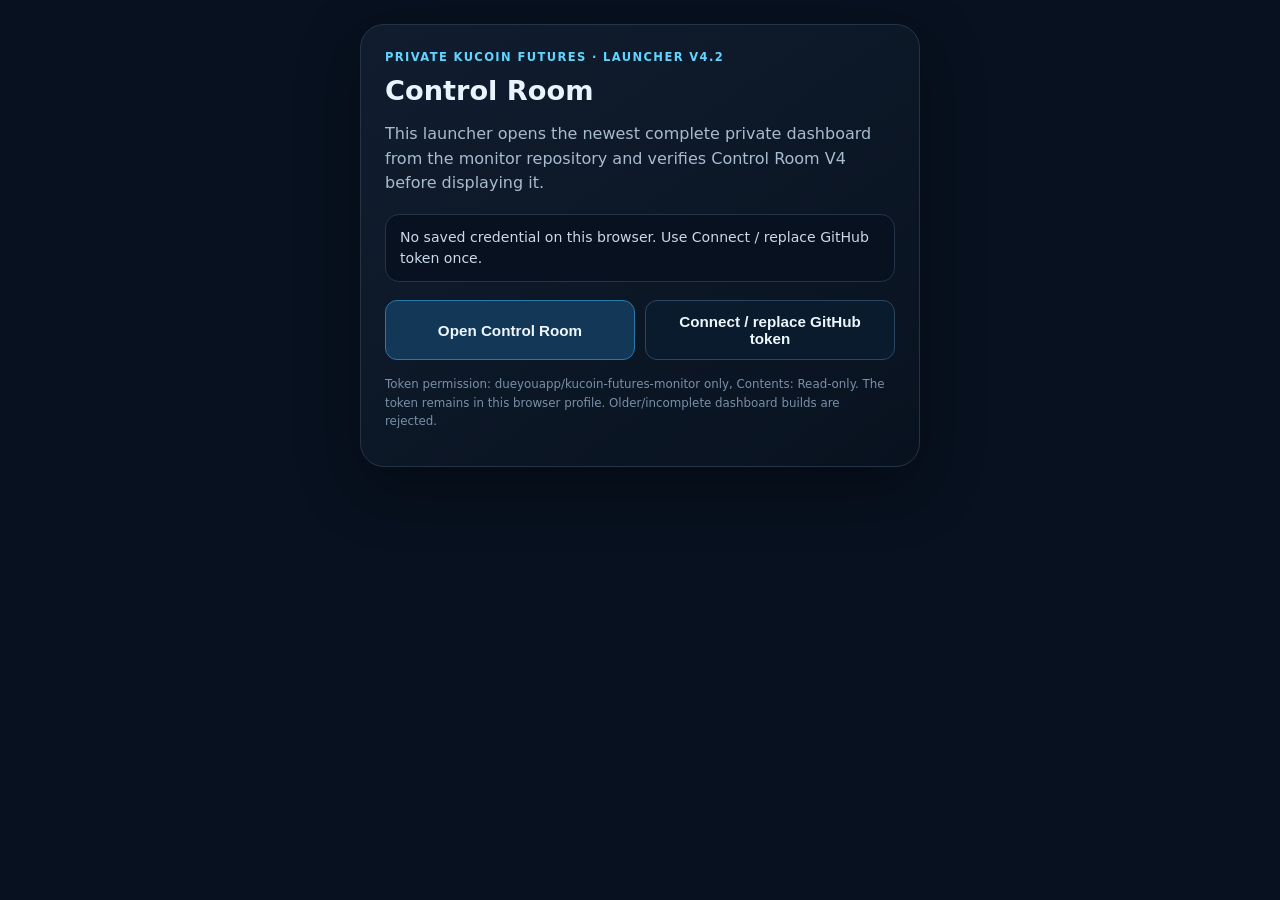
==== kucoin-monitor/index.html @ 1fe4e97b "Fix mobile private dashboard fetch" ====
<!doctype html>
<!-- Permanent launcher: private Control Room access shell · launcher V4.2 -->
<html lang="en">
<head>
<meta charset="utf-8">
<meta name="viewport" content="width=device-width,initial-scale=1,viewport-fit=cover">
<meta name="color-scheme" content="dark">
<meta name="theme-color" content="#07111f">
<title>KuCoin Futures Control Room</title>
<style>
*{box-sizing:border-box}html,body{margin:0;min-height:100%;background:#07111f;color:#eaf4ff;font-family:system-ui,-apple-system,BlinkMacSystemFont,"Segoe UI",sans-serif}body{display:grid;place-items:center;padding:24px}.card{width:min(560px,100%);padding:24px;border:1px solid #243447;border-radius:24px;background:linear-gradient(145deg,#111d2f,#08121f);box-shadow:0 20px 60px rgba(0,0,0,.35)}.eyebrow{margin:0 0 8px;color:#61d5ff;font-weight:800;letter-spacing:.12em;font-size:.72rem}h1{margin:0 0 10px;font-size:1.7rem}p{color:#a9bbcf;line-height:1.55}.status{margin:18px 0;padding:12px 14px;border:1px solid #243447;border-radius:14px;background:#07111f;color:#cbd9e8;font-size:.88rem;line-height:1.5;overflow-wrap:anywhere}.good{border-color:rgba(92,231,177,.45);color:#9ff3cf}.bad{border-color:rgba(255,128,149,.45);color:#ffb0bd}.warn{border-color:rgba(245,196,94,.45);color:#f7d98f}.actions{display:flex;gap:10px;flex-wrap:wrap}button{flex:1;min-width:150px;border:1px solid #2d4660;border-radius:12px;background:#0b1b2e;color:#eef7ff;padding:12px 14px;font-weight:800;font-size:.95rem}.primary{background:#123757;border-color:#2b78a9}.fine{font-size:.74rem;color:#7990a8;margin-top:15px}@media(max-width:520px){body{padding:14px}.card{padding:18px}.actions{display:grid}.actions button{width:100%}}
</style>
</head>
<body>
<main class="card">
<p class="eyebrow">PRIVATE KUCOIN FUTURES · LAUNCHER V4.2</p>
<h1>Control Room</h1>
<p>This launcher opens the newest complete private dashboard from the monitor repository and verifies Control Room V4 before displaying it.</p>
<div id="status" class="status">Checking this browser for your saved read-only GitHub credential…</div>
<div class="actions">
<button id="open" class="primary" type="button">Open Control Room</button>
<button id="connect" type="button">Connect / replace GitHub token</button>
</div>
<p class="fine">Token permission: dueyouapp/kucoin-futures-monitor only, Contents: Read-only. The token remains in this browser profile. Older/incomplete dashboard builds are rejected.</p>
</main>
<script>
(()=>{'use strict';
const REPOSITORY='dueyouapp/kucoin-futures-monitor',BRANCH='main',DASHBOARD_PATH='dashboard/live.html';
const REQUIRED_BUILD='CONTROL ROOM V4';
const REQUIRED_MARKERS=['CONTROL ROOM V4','PROJECTED CANDLES','CHART KEY / ABBREVIATIONS'];
const TOKEN_KEY='kucoin-monitor-github-read-token-v1',VAULT_DB='kucoin-monitor-device-vault-v1',VAULT_STORE='credentials',VAULT_TOKEN_ID='github-read-token';
const status=document.getElementById('status'),openButton=document.getElementById('open'),connect=document.getElementById('connect');let inFlight=false;
const setStatus=(text,kind='')=>{status.textContent=text;status.className='status'+(kind?' '+kind:'')};
const localGet=()=>{try{return localStorage.getItem(TOKEN_KEY)}catch(_){return null}};
const localSet=value=>{try{localStorage.setItem(TOKEN_KEY,value);return true}catch(_){return false}};
const localRemove=()=>{try{localStorage.removeItem(TOKEN_KEY)}catch(_){}};
function openVault(){return new Promise((resolve,reject)=>{if(!('indexedDB'in window))return reject(new Error('IndexedDB unavailable'));const req=indexedDB.open(VAULT_DB,1);req.onupgradeneeded=()=>{const db=req.result;if(!db.objectStoreNames.contains(VAULT_STORE))db.createObjectStore(VAULT_STORE)};req.onsuccess=()=>resolve(req.result);req.onerror=()=>reject(req.error||new Error('Credential vault unavailable'))})}
async function vaultRead(){let db;try{db=await openVault();return await new Promise((resolve,reject)=>{const req=db.transaction(VAULT_STORE,'readonly').objectStore(VAULT_STORE).get(VAULT_TOKEN_ID);req.onsuccess=()=>resolve(typeof req.result==='string'?req.result:null);req.onerror=()=>reject(req.error)})}catch(_){return null}finally{try{db?.close()}catch(_){}}}
async function vaultWrite(token){let db;try{db=await openVault();await new Promise((resolve,reject)=>{const tx=db.transaction(VAULT_STORE,'readwrite');tx.objectStore(VAULT_STORE).put(token,VAULT_TOKEN_ID);tx.oncomplete=resolve;tx.onerror=()=>reject(tx.error)});return true}catch(_){return false}finally{try{db?.close()}catch(_){}}}
async function vaultClear(){let db;try{db=await openVault();await new Promise((resolve,reject)=>{const tx=db.transaction(VAULT_STORE,'readwrite');tx.objectStore(VAULT_STORE).delete(VAULT_TOKEN_ID);tx.oncomplete=resolve;tx.onerror=()=>reject(tx.error)})}catch(_){}finally{try{db?.close()}catch(_){}}}
async function savedToken(){const local=localGet();if(local){void vaultWrite(local);return local}const mirrored=await vaultRead();if(mirrored){localSet(mirrored);return mirrored}return null}
async function saveToken(token){const clean=String(token||'').trim();if(!clean)throw new Error('Token is empty.');const local=localSet(clean),vault=await vaultWrite(clean);if(!local&&!vault)throw new Error('This browser refused to persist the token.');try{await navigator.storage?.persist?.()}catch(_){}return clean}
async function clearToken(){localRemove();await vaultClear()}
function decodeBase64Utf8(value){const binary=atob(String(value||'').replace(/\s+/g,''));const bytes=Uint8Array.from(binary,c=>c.charCodeAt(0));return new TextDecoder('utf-8').decode(bytes)}
function dashboardValidation(html){const text=String(html||''),missing=[];if(!/<!doctype\s+html|<html[\s>]/i.test(text))missing.push('HTML shell');if(!text.includes('window.MONITOR_SNAPSHOT'))missing.push('monitor snapshot');if(!(text.includes('KUCOIN FUTURES · CONTROL ROOM')||text.includes('terminalLiveChart')||text.includes('data-view="trades"')))missing.push('Control Room shell');for(const marker of REQUIRED_MARKERS)if(!text.includes(marker))missing.push(marker);return {ok:missing.length===0,missing}}
function validateOrThrow(html){const validation=dashboardValidation(html);if(!validation.ok)throw new Error(`Refusing stale/incomplete dashboard. Missing: ${validation.missing.join(', ')}.`);return html}
function apiUrl(){return `https://api.github.com/repos/${REPOSITORY}/contents/${DASHBOARD_PATH}?ref=${encodeURIComponent(BRANCH)}&ts=${Date.now()}`}
async function rawFetch(token){const response=await fetch(apiUrl(),{cache:'no-store',credentials:'omit',headers:{Accept:'application/vnd.github.raw+json',Authorization:`Bearer ${token}`}});if(!response.ok){const error=new Error(response.status===401||response.status===403||response.status===404?'Private dashboard access failed. Use Connect / replace GitHub token below.':`GitHub returned HTTP ${response.status}.`);error.authFailure=response.status===401||response.status===403||response.status===404;throw error}return validateOrThrow(await response.text())}
async function jsonFetch(token){const response=await fetch(apiUrl(),{cache:'no-store',credentials:'omit',headers:{Authorization:`Bearer ${token}`}});if(!response.ok){const error=new Error(response.status===401||response.status===403||response.status===404?'Private dashboard access failed. Use Connect / replace GitHub token below.':`GitHub returned HTTP ${response.status}.`);error.authFailure=response.status===401||response.status===403||response.status===404;throw error}const payload=await response.json();if(!payload||typeof payload.content!=='string')throw new Error('GitHub returned an unexpected dashboard payload.');return validateOrThrow(decodeBase64Utf8(payload.content))}
async function fetchDashboard(token){let firstError=null;try{return await rawFetch(token)}catch(error){firstError=error;if(error?.authFailure)throw error}setStatus('Primary GitHub fetch was blocked. Retrying through the standard Contents API…','warn');try{return await jsonFetch(token)}catch(secondError){if(secondError?.authFailure)throw secondError;const online=navigator.onLine===false?' Browser reports offline.':'';throw new Error(`GitHub fetch failed on both retrieval paths.${online} ${secondError?.message||firstError?.message||'Network request failed.'}`.trim())}}
function injectRuntimeHandshake(html){const script=`<script id="controlRoomV4LauncherHandshake">(()=>{'use strict';window.MONITOR_LAUNCHER_BUILD='CONTROL_ROOM_V4_LAUNCH_VERIFIED_20260819_V42';const ensureRoute=()=>{if(location.hash!=='#terminal')history.replaceState(null,'','#terminal')};const badge=(ok,label)=>{let el=document.getElementById('v4RuntimeBadge');if(!el){el=document.createElement('div');el.id='v4RuntimeBadge';el.style.cssText='position:fixed;right:8px;top:8px;z-index:2147483647;padding:5px 8px;border-radius:999px;font:800 10px/1.2 system-ui,sans-serif;letter-spacing:.06em;box-shadow:0 4px 16px rgba(0,0,0,.28);pointer-events:none';document.body.appendChild(el)}el.textContent=label;el.style.color=ok?'#9ff3cf':'#ffb0bd';el.style.background=ok?'rgba(6,35,27,.94)':'rgba(43,10,18,.96)';el.style.border='1px solid '+(ok?'rgba(92,231,177,.5)':'rgba(255,128,149,.55)')};const verify=()=>{ensureRoute();const terminal=document.querySelector('#app .terminal');if(terminal&&!terminal.classList.contains('cr-v4')){try{window.monitorRenderControlRoom?.();window.dispatchEvent(new Event('hashchange'));window.monitorApplyProjectedScenarioCandles?.()}catch(error){console.error('V4 launcher recovery failed',error)}}const live=!!document.querySelector('#app .terminal.cr-v4');badge(live,live?'V4 LIVE':'V4 MODULE ERROR');document.documentElement.dataset.controlRoomV4Runtime=live?'live':'error';return live};ensureRoute();document.addEventListener('DOMContentLoaded',()=>{setTimeout(verify,250);setTimeout(verify,900);setTimeout(verify,2200)},{once:true})})();<\/script>`;return String(html).replace(/<\/body>/i,script+'</body>')}
async function loadDashboard(tokenOverride=null){if(inFlight)return;inFlight=true;openButton.disabled=connect.disabled=true;try{const token=tokenOverride||await savedToken();if(!token){setStatus('No saved credential on this browser. Use Connect / replace GitHub token once.');return}setStatus(`Loading and verifying ${REQUIRED_BUILD} from GitHub…`);const html=await fetchDashboard(token);setStatus(`${REQUIRED_BUILD} verified. Opening…`,'good');history.replaceState(null,'','#terminal');document.open();document.write(injectRuntimeHandshake(html));document.close()}catch(error){if(error?.authFailure)await clearToken();setStatus(error?.message||'Unable to load the private Control Room.','bad')}finally{inFlight=false;openButton.disabled=connect.disabled=false}}
async function connectNow(){const token=prompt('Paste the fine-grained GitHub token for dueyouapp/kucoin-futures-monitor with Contents: Read-only permission. It will replace any saved token in this browser.');if(!token)return;try{setStatus(`Verifying private repository access and ${REQUIRED_BUILD}…`);const clean=token.trim();await fetchDashboard(clean);await saveToken(clean);await loadDashboard(clean)}catch(error){if(error?.authFailure)await clearToken();setStatus(error?.message||'GitHub connection failed.','bad')}}
openButton.addEventListener('click',()=>loadDashboard());connect.addEventListener('click',connectNow);savedToken().then(token=>{if(token)loadDashboard(token);else setStatus('No saved credential on this browser. Use Connect / replace GitHub token once.')});
})();
</script>
</body>
</html>
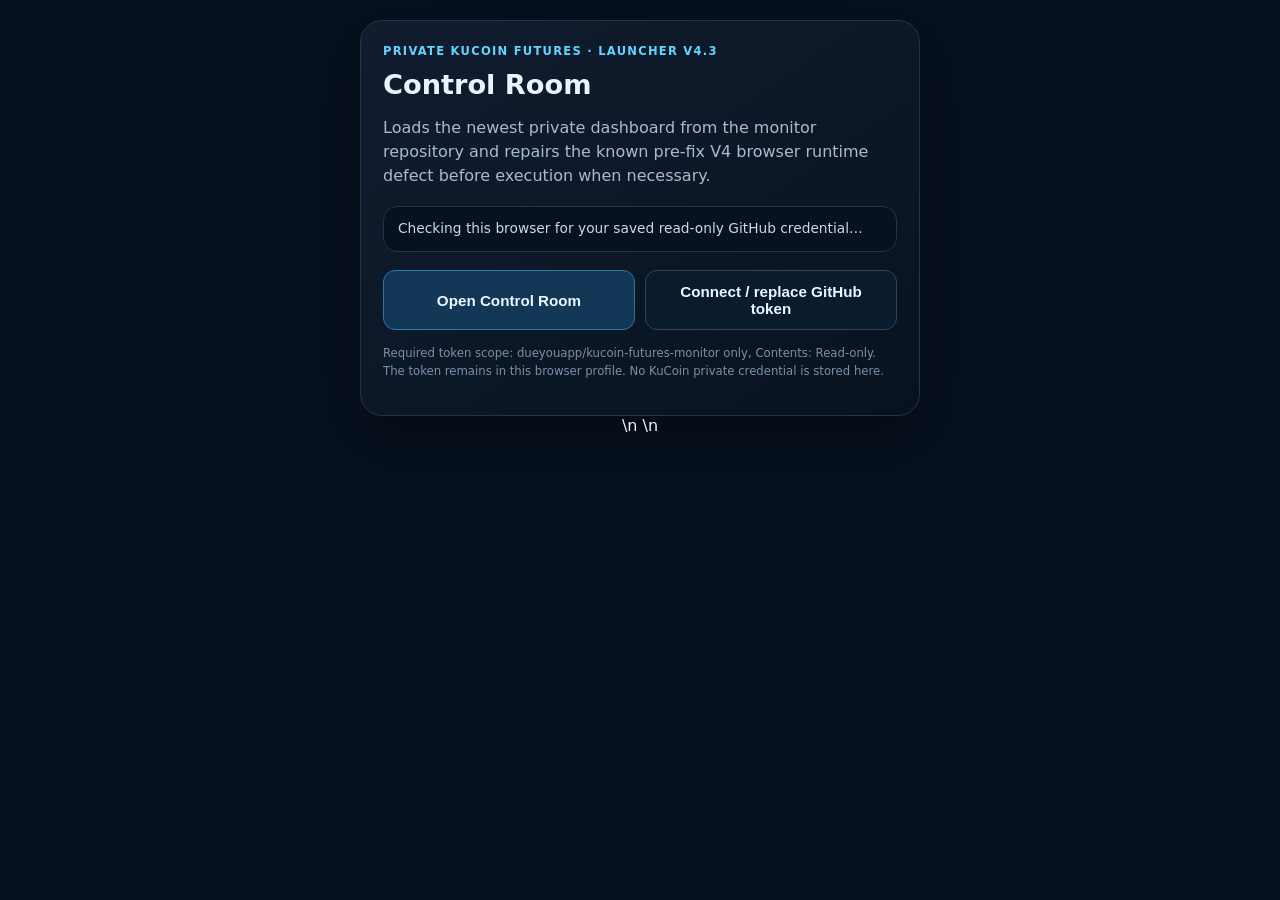
==== commit d57e22ac: "fix: make launcher repair pre-fix V4 runtime safely" ====
--- a/kucoin-monitor/index.html
+++ b/kucoin-monitor/index.html
@@ -1,5 +1,5 @@
 <!doctype html>
-<!-- Permanent launcher: private Control Room access shell · launcher V4.2 -->
+<!-- KuCoin Futures private launcher · V4.3 runtime compatibility bridge -->
 <html lang="en">
 <head>
 <meta charset="utf-8">
@@ -8,50 +8,57 @@
 <meta name="theme-color" content="#07111f">
 <title>KuCoin Futures Control Room</title>
 <style>
-*{box-sizing:border-box}html,body{margin:0;min-height:100%;background:#07111f;color:#eaf4ff;font-family:system-ui,-apple-system,BlinkMacSystemFont,"Segoe UI",sans-serif}body{display:grid;place-items:center;padding:24px}.card{width:min(560px,100%);padding:24px;border:1px solid #243447;border-radius:24px;background:linear-gradient(145deg,#111d2f,#08121f);box-shadow:0 20px 60px rgba(0,0,0,.35)}.eyebrow{margin:0 0 8px;color:#61d5ff;font-weight:800;letter-spacing:.12em;font-size:.72rem}h1{margin:0 0 10px;font-size:1.7rem}p{color:#a9bbcf;line-height:1.55}.status{margin:18px 0;padding:12px 14px;border:1px solid #243447;border-radius:14px;background:#07111f;color:#cbd9e8;font-size:.88rem;line-height:1.5;overflow-wrap:anywhere}.good{border-color:rgba(92,231,177,.45);color:#9ff3cf}.bad{border-color:rgba(255,128,149,.45);color:#ffb0bd}.warn{border-color:rgba(245,196,94,.45);color:#f7d98f}.actions{display:flex;gap:10px;flex-wrap:wrap}button{flex:1;min-width:150px;border:1px solid #2d4660;border-radius:12px;background:#0b1b2e;color:#eef7ff;padding:12px 14px;font-weight:800;font-size:.95rem}.primary{background:#123757;border-color:#2b78a9}.fine{font-size:.74rem;color:#7990a8;margin-top:15px}@media(max-width:520px){body{padding:14px}.card{padding:18px}.actions{display:grid}.actions button{width:100%}}
+*{box-sizing:border-box}html,body{margin:0;min-height:100%;background:#07111f;color:#eaf4ff;font-family:system-ui,-apple-system,BlinkMacSystemFont,"Segoe UI",sans-serif}body{display:grid;place-items:center;padding:20px}.card{width:min(560px,100%);padding:22px;border:1px solid #243447;border-radius:22px;background:linear-gradient(145deg,#111d2f,#08121f);box-shadow:0 20px 60px rgba(0,0,0,.35)}.eyebrow{margin:0 0 8px;color:#61d5ff;font-weight:850;letter-spacing:.11em;font-size:.72rem}h1{margin:0 0 10px;font-size:1.7rem}p{color:#a9bbcf;line-height:1.52}.status{margin:18px 0;padding:12px 14px;border:1px solid #243447;border-radius:14px;background:#07111f;color:#cbd9e8;font-size:.86rem;line-height:1.45;overflow-wrap:anywhere}.good{border-color:rgba(92,231,177,.45);color:#9ff3cf}.bad{border-color:rgba(255,128,149,.45);color:#ffb0bd}.warn{border-color:rgba(245,196,94,.45);color:#f7d98f}.actions{display:flex;gap:10px;flex-wrap:wrap}button{flex:1;min-width:150px;border:1px solid #2d4660;border-radius:12px;background:#0b1b2e;color:#eef7ff;padding:12px 14px;font-weight:800;font-size:.95rem}.primary{background:#123757;border-color:#2b78a9}.fine{font-size:.73rem;color:#7990a8;margin-top:15px}@media(max-width:520px){body{padding:14px}.card{padding:18px}.actions{display:grid}.actions button{width:100%}}
 </style>
 </head>
 <body>
 <main class="card">
-<p class="eyebrow">PRIVATE KUCOIN FUTURES · LAUNCHER V4.2</p>
+<p class="eyebrow">PRIVATE KUCOIN FUTURES · LAUNCHER V4.3</p>
 <h1>Control Room</h1>
-<p>This launcher opens the newest complete private dashboard from the monitor repository and verifies Control Room V4 before displaying it.</p>
+<p>Loads the newest private dashboard from the monitor repository and repairs the known pre-fix V4 browser runtime defect before execution when necessary.</p>
 <div id="status" class="status">Checking this browser for your saved read-only GitHub credential…</div>
 <div class="actions">
 <button id="open" class="primary" type="button">Open Control Room</button>
 <button id="connect" type="button">Connect / replace GitHub token</button>
 </div>
-<p class="fine">Token permission: dueyouapp/kucoin-futures-monitor only, Contents: Read-only. The token remains in this browser profile. Older/incomplete dashboard builds are rejected.</p>
+<p class="fine">Required token scope: dueyouapp/kucoin-futures-monitor only, Contents: Read-only. The token remains in this browser profile. No KuCoin private credential is stored here.</p>
 </main>
 <script>
 (()=>{'use strict';
-const REPOSITORY='dueyouapp/kucoin-futures-monitor',BRANCH='main',DASHBOARD_PATH='dashboard/live.html';
-const REQUIRED_BUILD='CONTROL ROOM V4';
-const REQUIRED_MARKERS=['CONTROL ROOM V4','PROJECTED CANDLES','CHART KEY / ABBREVIATIONS'];
-const TOKEN_KEY='kucoin-monitor-github-read-token-v1',VAULT_DB='kucoin-monitor-device-vault-v1',VAULT_STORE='credentials',VAULT_TOKEN_ID='github-read-token';
-const status=document.getElementById('status'),openButton=document.getElementById('open'),connect=document.getElementById('connect');let inFlight=false;
-const setStatus=(text,kind='')=>{status.textContent=text;status.className='status'+(kind?' '+kind:'')};
-const localGet=()=>{try{return localStorage.getItem(TOKEN_KEY)}catch(_){return null}};
-const localSet=value=>{try{localStorage.setItem(TOKEN_KEY,value);return true}catch(_){return false}};
-const localRemove=()=>{try{localStorage.removeItem(TOKEN_KEY)}catch(_){}};
-function openVault(){return new Promise((resolve,reject)=>{if(!('indexedDB'in window))return reject(new Error('IndexedDB unavailable'));const req=indexedDB.open(VAULT_DB,1);req.onupgradeneeded=()=>{const db=req.result;if(!db.objectStoreNames.contains(VAULT_STORE))db.createObjectStore(VAULT_STORE)};req.onsuccess=()=>resolve(req.result);req.onerror=()=>reject(req.error||new Error('Credential vault unavailable'))})}
-async function vaultRead(){let db;try{db=await openVault();return await new Promise((resolve,reject)=>{const req=db.transaction(VAULT_STORE,'readonly').objectStore(VAULT_STORE).get(VAULT_TOKEN_ID);req.onsuccess=()=>resolve(typeof req.result==='string'?req.result:null);req.onerror=()=>reject(req.error)})}catch(_){return null}finally{try{db?.close()}catch(_){}}}
-async function vaultWrite(token){let db;try{db=await openVault();await new Promise((resolve,reject)=>{const tx=db.transaction(VAULT_STORE,'readwrite');tx.objectStore(VAULT_STORE).put(token,VAULT_TOKEN_ID);tx.oncomplete=resolve;tx.onerror=()=>reject(tx.error)});return true}catch(_){return false}finally{try{db?.close()}catch(_){}}}
-async function vaultClear(){let db;try{db=await openVault();await new Promise((resolve,reject)=>{const tx=db.transaction(VAULT_STORE,'readwrite');tx.objectStore(VAULT_STORE).delete(VAULT_TOKEN_ID);tx.oncomplete=resolve;tx.onerror=()=>reject(tx.error)})}catch(_){}finally{try{db?.close()}catch(_){}}}
-async function savedToken(){const local=localGet();if(local){void vaultWrite(local);return local}const mirrored=await vaultRead();if(mirrored){localSet(mirrored);return mirrored}return null}
-async function saveToken(token){const clean=String(token||'').trim();if(!clean)throw new Error('Token is empty.');const local=localSet(clean),vault=await vaultWrite(clean);if(!local&&!vault)throw new Error('This browser refused to persist the token.');try{await navigator.storage?.persist?.()}catch(_){}return clean}
-async function clearToken(){localRemove();await vaultClear()}
+const REPO='dueyouapp/kucoin-futures-monitor',BRANCH='main',PATH='dashboard/live.html';
+const TOKEN_KEY='kucoin-monitor-github-read-token-v1';
+const REQUIRED=['CONTROL ROOM V4','PROJECTED CANDLES','CHART KEY / ABBREVIATIONS','window.MONITOR_SNAPSHOT'];
+const status=document.getElementById('status'),openButton=document.getElementById('open'),connectButton=document.getElementById('connect');
+let busy=false;
+const setStatus=(message,tone='')=>{status.textContent=message;status.className='status'+(tone?' '+tone:'')};
+const getToken=()=>{try{return localStorage.getItem(TOKEN_KEY)||''}catch(_){return ''}};
+const saveToken=token=>{try{localStorage.setItem(TOKEN_KEY,token);return true}catch(_){return false}};
+const clearToken=()=>{try{localStorage.removeItem(TOKEN_KEY)}catch(_){}};
+const apiUrl=()=>`https://api.github.com/repos/${REPO}/contents/${PATH}?ref=${encodeURIComponent(BRANCH)}&ts=${Date.now()}`;
 function decodeBase64Utf8(value){const binary=atob(String(value||'').replace(/\s+/g,''));const bytes=Uint8Array.from(binary,c=>c.charCodeAt(0));return new TextDecoder('utf-8').decode(bytes)}
-function dashboardValidation(html){const text=String(html||''),missing=[];if(!/<!doctype\s+html|<html[\s>]/i.test(text))missing.push('HTML shell');if(!text.includes('window.MONITOR_SNAPSHOT'))missing.push('monitor snapshot');if(!(text.includes('KUCOIN FUTURES · CONTROL ROOM')||text.includes('terminalLiveChart')||text.includes('data-view="trades"')))missing.push('Control Room shell');for(const marker of REQUIRED_MARKERS)if(!text.includes(marker))missing.push(marker);return {ok:missing.length===0,missing}}
-function validateOrThrow(html){const validation=dashboardValidation(html);if(!validation.ok)throw new Error(`Refusing stale/incomplete dashboard. Missing: ${validation.missing.join(', ')}.`);return html}
-function apiUrl(){return `https://api.github.com/repos/${REPOSITORY}/contents/${DASHBOARD_PATH}?ref=${encodeURIComponent(BRANCH)}&ts=${Date.now()}`}
-async function rawFetch(token){const response=await fetch(apiUrl(),{cache:'no-store',credentials:'omit',headers:{Accept:'application/vnd.github.raw+json',Authorization:`Bearer ${token}`}});if(!response.ok){const error=new Error(response.status===401||response.status===403||response.status===404?'Private dashboard access failed. Use Connect / replace GitHub token below.':`GitHub returned HTTP ${response.status}.`);error.authFailure=response.status===401||response.status===403||response.status===404;throw error}return validateOrThrow(await response.text())}
-async function jsonFetch(token){const response=await fetch(apiUrl(),{cache:'no-store',credentials:'omit',headers:{Authorization:`Bearer ${token}`}});if(!response.ok){const error=new Error(response.status===401||response.status===403||response.status===404?'Private dashboard access failed. Use Connect / replace GitHub token below.':`GitHub returned HTTP ${response.status}.`);error.authFailure=response.status===401||response.status===403||response.status===404;throw error}const payload=await response.json();if(!payload||typeof payload.content!=='string')throw new Error('GitHub returned an unexpected dashboard payload.');return validateOrThrow(decodeBase64Utf8(payload.content))}
-async function fetchDashboard(token){let firstError=null;try{return await rawFetch(token)}catch(error){firstError=error;if(error?.authFailure)throw error}setStatus('Primary GitHub fetch was blocked. Retrying through the standard Contents API…','warn');try{return await jsonFetch(token)}catch(secondError){if(secondError?.authFailure)throw secondError;const online=navigator.onLine===false?' Browser reports offline.':'';throw new Error(`GitHub fetch failed on both retrieval paths.${online} ${secondError?.message||firstError?.message||'Network request failed.'}`.trim())}}
-function injectRuntimeHandshake(html){const script=`<script id="controlRoomV4LauncherHandshake">(()=>{'use strict';window.MONITOR_LAUNCHER_BUILD='CONTROL_ROOM_V4_LAUNCH_VERIFIED_20260819_V42';const ensureRoute=()=>{if(location.hash!=='#terminal')history.replaceState(null,'','#terminal')};const badge=(ok,label)=>{let el=document.getElementById('v4RuntimeBadge');if(!el){el=document.createElement('div');el.id='v4RuntimeBadge';el.style.cssText='position:fixed;right:8px;top:8px;z-index:2147483647;padding:5px 8px;border-radius:999px;font:800 10px/1.2 system-ui,sans-serif;letter-spacing:.06em;box-shadow:0 4px 16px rgba(0,0,0,.28);pointer-events:none';document.body.appendChild(el)}el.textContent=label;el.style.color=ok?'#9ff3cf':'#ffb0bd';el.style.background=ok?'rgba(6,35,27,.94)':'rgba(43,10,18,.96)';el.style.border='1px solid '+(ok?'rgba(92,231,177,.5)':'rgba(255,128,149,.55)')};const verify=()=>{ensureRoute();const terminal=document.querySelector('#app .terminal');if(terminal&&!terminal.classList.contains('cr-v4')){try{window.monitorRenderControlRoom?.();window.dispatchEvent(new Event('hashchange'));window.monitorApplyProjectedScenarioCandles?.()}catch(error){console.error('V4 launcher recovery failed',error)}}const live=!!document.querySelector('#app .terminal.cr-v4');badge(live,live?'V4 LIVE':'V4 MODULE ERROR');document.documentElement.dataset.controlRoomV4Runtime=live?'live':'error';return live};ensureRoute();document.addEventListener('DOMContentLoaded',()=>{setTimeout(verify,250);setTimeout(verify,900);setTimeout(verify,2200)},{once:true})})();<\/script>`;return String(html).replace(/<\/body>/i,script+'</body>')}
-async function loadDashboard(tokenOverride=null){if(inFlight)return;inFlight=true;openButton.disabled=connect.disabled=true;try{const token=tokenOverride||await savedToken();if(!token){setStatus('No saved credential on this browser. Use Connect / replace GitHub token once.');return}setStatus(`Loading and verifying ${REQUIRED_BUILD} from GitHub…`);const html=await fetchDashboard(token);setStatus(`${REQUIRED_BUILD} verified. Opening…`,'good');history.replaceState(null,'','#terminal');document.open();document.write(injectRuntimeHandshake(html));document.close()}catch(error){if(error?.authFailure)await clearToken();setStatus(error?.message||'Unable to load the private Control Room.','bad')}finally{inFlight=false;openButton.disabled=connect.disabled=false}}
-async function connectNow(){const token=prompt('Paste the fine-grained GitHub token for dueyouapp/kucoin-futures-monitor with Contents: Read-only permission. It will replace any saved token in this browser.');if(!token)return;try{setStatus(`Verifying private repository access and ${REQUIRED_BUILD}…`);const clean=token.trim();await fetchDashboard(clean);await saveToken(clean);await loadDashboard(clean)}catch(error){if(error?.authFailure)await clearToken();setStatus(error?.message||'GitHub connection failed.','bad')}}
-openButton.addEventListener('click',()=>loadDashboard());connect.addEventListener('click',connectNow);savedToken().then(token=>{if(token)loadDashboard(token);else setStatus('No saved credential on this browser. Use Connect / replace GitHub token once.')});
+function validate(html){const text=String(html||''),missing=[];if(!/<!doctype\s+html|<html[\s>]/i.test(text))missing.push('HTML shell');for(const marker of REQUIRED)if(!text.includes(marker))missing.push(marker);if(missing.length)throw new Error(`Refusing stale/incomplete dashboard. Missing: ${missing.join(', ')}.`);return text}
+function applyKnownV4Compatibility(html){
+  let text=String(html||''),patches=[];
+  const start=text.indexOf('  function installMarkerAbbreviations(){');
+  const end=start>=0?text.indexOf('\n  function setupTargets(',start):-1;
+  if(start>=0&&end>start){const segment=text.slice(start,end);if(segment.includes('lib.createSeriesMarkers=function')){const safe="  function installMarkerAbbreviations(){\n    // V4.3 compatibility: TradingView standalone exports are frozen.\n    // Marker compaction happens at our marker boundary, never by mutating the vendor API.\n    V4.markerWrapped=true;\n  }\n";text=text.slice(0,start)+safe+text.slice(end);patches.push('frozen-export');}}
+  const oldMarkers="      const all=[...markers,...evidence,...pattern].sort((a,b)=>Number(a.time)-Number(b.time)).slice(-16);\n      if(all.length&&typeof lib.createSeriesMarkers==='function')lib.createSeriesMarkers(candles,all,{autoScale:false});";
+  const compactMarkers="      const all=[...markers,...evidence,...pattern].sort((a,b)=>Number(a.time)-Number(b.time)).slice(-16);\n      const compact=all.map(marker=>{const raw=String(marker.text||'').trim(),u=raw.toUpperCase();let t=raw;if(u.includes('CONFIRMED HIGH'))t='CH';else if(u.includes('CONFIRMED LOW'))t='CL';else if(u==='ZONE'||u.includes('ZONE TOUCH'))t='Z';else if(u.includes('IFVG')&&u.includes('HOLD'))t='IH';else if(u.includes('IFVG'))t='IF';else if(u.startsWith('BOS'))t='BOS';else if(u.startsWith('MSS'))t='MSS';else if(u==='HOLD')t='H';else if(raw.length>6)t=raw.slice(0,6);return {...marker,text:t,size:Math.min(Number(marker.size||.6),.48)};});\n      if(compact.length&&typeof lib.createSeriesMarkers==='function')lib.createSeriesMarkers(candles,compact,{autoScale:false});";
+  if(text.includes(oldMarkers)){text=text.replace(oldMarkers,compactMarkers);patches.push('compact-markers');}
+  const boundary='\n/* CONTROL ROOM V4\n * A full presentation redesign';
+  const separated='</script>\n  <script>\n/* CONTROL ROOM V4\n * A full presentation redesign';
+  if(text.includes(boundary)&&!text.includes(separated)){text=text.replace(boundary,'\n</script>\n  <script>\n/* CONTROL ROOM V4\n * A full presentation redesign',1);patches.push('script-isolation');}
+  window.MONITOR_LAUNCHER_COMPAT_PATCHES=patches;
+  return text;
+}
+function authError(response){const error=new Error('Private dashboard access failed. Use Connect / replace GitHub token below.');error.authFailure=true;return error}
+async function rawFetch(token){const r=await fetch(apiUrl(),{cache:'no-store',credentials:'omit',headers:{Accept:'application/vnd.github.raw+json',Authorization:`Bearer ${token}`}});if(!r.ok){if([401,403,404].includes(r.status))throw authError(r);throw new Error(`GitHub returned HTTP ${r.status}.`)}return validate(await r.text())}
+async function jsonFetch(token){const r=await fetch(apiUrl(),{cache:'no-store',credentials:'omit',headers:{Authorization:`Bearer ${token}`}});if(!r.ok){if([401,403,404].includes(r.status))throw authError(r);throw new Error(`GitHub returned HTTP ${r.status}.`)}const payload=await r.json();if(!payload||typeof payload.content!=='string')throw new Error('GitHub returned an unexpected dashboard payload.');return validate(decodeBase64Utf8(payload.content))}
+async function fetchDashboard(token){let first;try{return await rawFetch(token)}catch(error){first=error;if(error?.authFailure)throw error}setStatus('Primary GitHub fetch blocked. Retrying through Contents API…','warn');try{return await jsonFetch(token)}catch(error){if(error?.authFailure)throw error;throw new Error(`GitHub fetch failed on both paths. ${error?.message||first?.message||'Network failure.'}`)}}
+function injectHandshake(html){const script=`<script id="v4LauncherHandshake">(()=>{'use strict';let lastError='';const remember=e=>{lastError=String(e?.message||e?.reason?.message||e?.reason||'runtime error').slice(0,90)};window.addEventListener('error',remember,true);window.addEventListener('unhandledrejection',remember,true);const route=()=>{if(location.hash!=='#terminal')history.replaceState(null,'','#terminal')};const badge=(ok)=>{let el=document.getElementById('v4RuntimeBadge');if(!el){el=document.createElement('div');el.id='v4RuntimeBadge';el.style.cssText='position:fixed;right:8px;top:8px;z-index:2147483647;padding:5px 8px;border-radius:999px;font:800 10px/1.2 system-ui,sans-serif;letter-spacing:.04em;max-width:70vw;overflow:hidden;text-overflow:ellipsis;white-space:nowrap;box-shadow:0 4px 16px rgba(0,0,0,.28);pointer-events:none';document.body.appendChild(el)}el.textContent=ok?'V4 LIVE':('V4 ERROR'+(lastError?': '+lastError:''));el.style.color=ok?'#9ff3cf':'#ffb0bd';el.style.background=ok?'rgba(6,35,27,.94)':'rgba(43,10,18,.96)';el.style.border='1px solid '+(ok?'rgba(92,231,177,.5)':'rgba(255,128,149,.55)')};const verify=()=>{route();const terminal=document.querySelector('#app .terminal');if(terminal&&!terminal.classList.contains('cr-v4')){try{window.monitorRenderControlRoom?.();window.dispatchEvent(new Event('hashchange'));window.monitorApplyProjectedScenarioCandles?.()}catch(error){remember(error)}}const live=!!document.querySelector('#app .terminal.cr-v4');badge(live);document.documentElement.dataset.controlRoomV4Runtime=live?'live':'error';return live};route();document.addEventListener('DOMContentLoaded',()=>{setTimeout(verify,200);setTimeout(verify,800);setTimeout(verify,1800)},{once:true})})();<\/script>`;return String(html).replace(/<\/body>/i,script+'</body>')}
+async function load(tokenOverride=''){if(busy)return;busy=true;openButton.disabled=connectButton.disabled=true;try{const token=String(tokenOverride||getToken()).trim();if(!token){setStatus('No saved credential on this browser. Use Connect / replace GitHub token once.');return}setStatus('Loading and validating Control Room V4…');let html=await fetchDashboard(token);html=applyKnownV4Compatibility(html);setStatus(window.MONITOR_LAUNCHER_COMPAT_PATCHES?.length?`V4 compatibility applied: ${window.MONITOR_LAUNCHER_COMPAT_PATCHES.join(', ')}. Opening…`:'Current V4 build verified. Opening…','good');history.replaceState(null,'','#terminal');document.open();document.write(injectHandshake(html));document.close()}catch(error){if(error?.authFailure)clearToken();setStatus(error?.message||'Unable to load the private Control Room.','bad')}finally{busy=false;openButton.disabled=connectButton.disabled=false}}
+async function connect(){const token=prompt('Paste the fine-grained GitHub token for dueyouapp/kucoin-futures-monitor with Contents: Read-only permission.');if(!token)return;const clean=token.trim();try{setStatus('Verifying private repository access…');await fetchDashboard(clean);if(!saveToken(clean))throw new Error('This browser refused to save the token.');await load(clean)}catch(error){if(error?.authFailure)clearToken();setStatus(error?.message||'GitHub connection failed.','bad')}}
+openButton.addEventListener('click',()=>load());connectButton.addEventListener('click',connect);if(getToken())load();else setStatus('No saved credential on this browser. Use Connect / replace GitHub token once.');
 })();
 </script>
 </body>
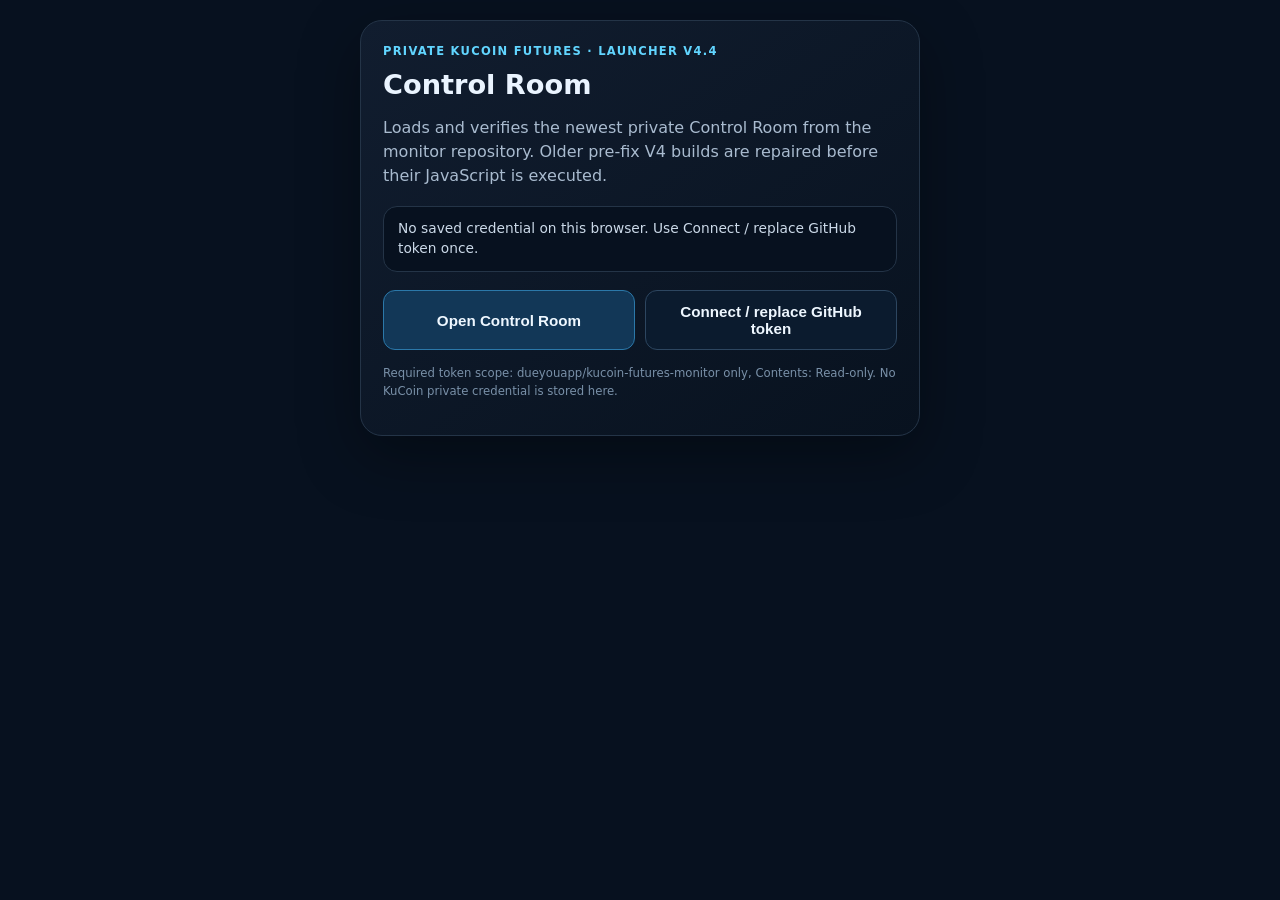
==== commit dee233d8: "fix: make KuCoin launcher HTML-parser safe" ====
--- a/kucoin-monitor/index.html
+++ b/kucoin-monitor/index.html
@@ -1,5 +1,5 @@
 <!doctype html>
-<!-- KuCoin Futures private launcher · V4.3 runtime compatibility bridge -->
+<!-- KuCoin Futures private launcher · V4.4 parser-safe compatibility bridge -->
 <html lang="en">
 <head>
 <meta charset="utf-8">
@@ -13,52 +13,228 @@
 </head>
 <body>
 <main class="card">
-<p class="eyebrow">PRIVATE KUCOIN FUTURES · LAUNCHER V4.3</p>
+<p class="eyebrow">PRIVATE KUCOIN FUTURES · LAUNCHER V4.4</p>
 <h1>Control Room</h1>
-<p>Loads the newest private dashboard from the monitor repository and repairs the known pre-fix V4 browser runtime defect before execution when necessary.</p>
-<div id="status" class="status">Checking this browser for your saved read-only GitHub credential…</div>
+<p>Loads and verifies the newest private Control Room from the monitor repository. Older pre-fix V4 builds are repaired before their JavaScript is executed.</p>
+<div id="status" class="status">Starting launcher…</div>
 <div class="actions">
 <button id="open" class="primary" type="button">Open Control Room</button>
 <button id="connect" type="button">Connect / replace GitHub token</button>
 </div>
-<p class="fine">Required token scope: dueyouapp/kucoin-futures-monitor only, Contents: Read-only. The token remains in this browser profile. No KuCoin private credential is stored here.</p>
+<p class="fine">Required token scope: dueyouapp/kucoin-futures-monitor only, Contents: Read-only. No KuCoin private credential is stored here.</p>
 </main>
 <script>
 (()=>{'use strict';
-const REPO='dueyouapp/kucoin-futures-monitor',BRANCH='main',PATH='dashboard/live.html';
+const REPO='dueyouapp/kucoin-futures-monitor';
+const BRANCH='main';
+const DASHBOARD_PATH='dashboard/live.html';
 const TOKEN_KEY='kucoin-monitor-github-read-token-v1';
 const REQUIRED=['CONTROL ROOM V4','PROJECTED CANDLES','CHART KEY / ABBREVIATIONS','window.MONITOR_SNAPSHOT'];
-const status=document.getElementById('status'),openButton=document.getElementById('open'),connectButton=document.getElementById('connect');
+const status=document.getElementById('status');
+const openButton=document.getElementById('open');
+const connectButton=document.getElementById('connect');
 let busy=false;
-const setStatus=(message,tone='')=>{status.textContent=message;status.className='status'+(tone?' '+tone:'')};
+
+const setStatus=(message,tone='')=>{
+  status.textContent=message;
+  status.className='status'+(tone?' '+tone:'');
+};
 const getToken=()=>{try{return localStorage.getItem(TOKEN_KEY)||''}catch(_){return ''}};
 const saveToken=token=>{try{localStorage.setItem(TOKEN_KEY,token);return true}catch(_){return false}};
 const clearToken=()=>{try{localStorage.removeItem(TOKEN_KEY)}catch(_){}};
-const apiUrl=()=>`https://api.github.com/repos/${REPO}/contents/${PATH}?ref=${encodeURIComponent(BRANCH)}&ts=${Date.now()}`;
-function decodeBase64Utf8(value){const binary=atob(String(value||'').replace(/\s+/g,''));const bytes=Uint8Array.from(binary,c=>c.charCodeAt(0));return new TextDecoder('utf-8').decode(bytes)}
-function validate(html){const text=String(html||''),missing=[];if(!/<!doctype\s+html|<html[\s>]/i.test(text))missing.push('HTML shell');for(const marker of REQUIRED)if(!text.includes(marker))missing.push(marker);if(missing.length)throw new Error(`Refusing stale/incomplete dashboard. Missing: ${missing.join(', ')}.`);return text}
+const apiUrl=()=>`https://api.github.com/repos/${REPO}/contents/${DASHBOARD_PATH}?ref=${encodeURIComponent(BRANCH)}&ts=${Date.now()}`;
+
+function decodeBase64Utf8(value){
+  const binary=atob(String(value||'').replace(/\s+/g,''));
+  const bytes=Uint8Array.from(binary,c=>c.charCodeAt(0));
+  return new TextDecoder('utf-8').decode(bytes);
+}
+
+function validateDashboard(html){
+  const text=String(html||'');
+  const missing=[];
+  if(!/<!doctype\s+html|<html[\s>]/i.test(text))missing.push('HTML shell');
+  for(const marker of REQUIRED)if(!text.includes(marker))missing.push(marker);
+  if(missing.length)throw new Error(`Refusing stale/incomplete dashboard. Missing: ${missing.join(', ')}.`);
+  return text;
+}
+
 function applyKnownV4Compatibility(html){
-  let text=String(html||''),patches=[];
-  const start=text.indexOf('  function installMarkerAbbreviations(){');
-  const end=start>=0?text.indexOf('\n  function setupTargets(',start):-1;
-  if(start>=0&&end>start){const segment=text.slice(start,end);if(segment.includes('lib.createSeriesMarkers=function')){const safe="  function installMarkerAbbreviations(){\n    // V4.3 compatibility: TradingView standalone exports are frozen.\n    // Marker compaction happens at our marker boundary, never by mutating the vendor API.\n    V4.markerWrapped=true;\n  }\n";text=text.slice(0,start)+safe+text.slice(end);patches.push('frozen-export');}}
-  const oldMarkers="      const all=[...markers,...evidence,...pattern].sort((a,b)=>Number(a.time)-Number(b.time)).slice(-16);\n      if(all.length&&typeof lib.createSeriesMarkers==='function')lib.createSeriesMarkers(candles,all,{autoScale:false});";
-  const compactMarkers="      const all=[...markers,...evidence,...pattern].sort((a,b)=>Number(a.time)-Number(b.time)).slice(-16);\n      const compact=all.map(marker=>{const raw=String(marker.text||'').trim(),u=raw.toUpperCase();let t=raw;if(u.includes('CONFIRMED HIGH'))t='CH';else if(u.includes('CONFIRMED LOW'))t='CL';else if(u==='ZONE'||u.includes('ZONE TOUCH'))t='Z';else if(u.includes('IFVG')&&u.includes('HOLD'))t='IH';else if(u.includes('IFVG'))t='IF';else if(u.startsWith('BOS'))t='BOS';else if(u.startsWith('MSS'))t='MSS';else if(u==='HOLD')t='H';else if(raw.length>6)t=raw.slice(0,6);return {...marker,text:t,size:Math.min(Number(marker.size||.6),.48)};});\n      if(compact.length&&typeof lib.createSeriesMarkers==='function')lib.createSeriesMarkers(candles,compact,{autoScale:false});";
-  if(text.includes(oldMarkers)){text=text.replace(oldMarkers,compactMarkers);patches.push('compact-markers');}
+  let text=String(html||'');
+  const patches=[];
+
+  const installStart=text.indexOf('  function installMarkerAbbreviations(){');
+  const installEnd=installStart>=0?text.indexOf('\n  function setupTargets(',installStart):-1;
+  if(installStart>=0&&installEnd>installStart){
+    const segment=text.slice(installStart,installEnd);
+    if(segment.includes('lib.createSeriesMarkers=function')){
+      const safe=[
+        '  function installMarkerAbbreviations(){',
+        '    // Launcher compatibility for pre-fix V4 only.',
+        '    // TradingView standalone exports are frozen, so never monkey-patch them.',
+        '    V4.markerWrapped=true;',
+        '  }',
+        ''
+      ].join('\n');
+      text=text.slice(0,installStart)+safe+text.slice(installEnd);
+      patches.push('frozen-export');
+    }
+  }
+
+  const oldMarkers=[
+    '      const all=[...markers,...evidence,...pattern].sort((a,b)=>Number(a.time)-Number(b.time)).slice(-16);',
+    "      if(all.length&&typeof lib.createSeriesMarkers==='function')lib.createSeriesMarkers(candles,all,{autoScale:false});"
+  ].join('\n');
+  const compactMarkers=[
+    '      const all=[...markers,...evidence,...pattern].sort((a,b)=>Number(a.time)-Number(b.time)).slice(-16);',
+    "      const compact=all.map(marker=>{const raw=String(marker.text||'').trim(),u=raw.toUpperCase();let t=raw;if(u.includes('CONFIRMED HIGH'))t='CH';else if(u.includes('CONFIRMED LOW'))t='CL';else if(u==='ZONE'||u.includes('ZONE TOUCH'))t='Z';else if(u.includes('IFVG')&&u.includes('HOLD'))t='IH';else if(u.includes('IFVG'))t='IF';else if(u.startsWith('BOS'))t='BOS';else if(u.startsWith('MSS'))t='MSS';else if(u==='HOLD')t='H';else if(raw.length>6)t=raw.slice(0,6);return {...marker,text:t,size:Math.min(Number(marker.size||.6),.48)};});",
+    "      if(compact.length&&typeof lib.createSeriesMarkers==='function')lib.createSeriesMarkers(candles,compact,{autoScale:false});"
+  ].join('\n');
+  if(text.includes(oldMarkers)){
+    text=text.replace(oldMarkers,compactMarkers);
+    patches.push('compact-markers');
+  }
+
   const boundary='\n/* CONTROL ROOM V4\n * A full presentation redesign';
-  const separated='</script>\n  <script>\n/* CONTROL ROOM V4\n * A full presentation redesign';
-  if(text.includes(boundary)&&!text.includes(separated)){text=text.replace(boundary,'\n</script>\n  <script>\n/* CONTROL ROOM V4\n * A full presentation redesign',1);patches.push('script-isolation');}
+  const closeScript='<'+'/script>';
+  const openScript='<script>';
+  const separated=closeScript+'\n  '+openScript+'\n/* CONTROL ROOM V4\n * A full presentation redesign';
+  if(text.includes(boundary)&&!text.includes(separated)){
+    text=text.replace(boundary,'\n'+separated,1);
+    patches.push('script-isolation');
+  }
+
   window.MONITOR_LAUNCHER_COMPAT_PATCHES=patches;
   return text;
 }
-function authError(response){const error=new Error('Private dashboard access failed. Use Connect / replace GitHub token below.');error.authFailure=true;return error}
-async function rawFetch(token){const r=await fetch(apiUrl(),{cache:'no-store',credentials:'omit',headers:{Accept:'application/vnd.github.raw+json',Authorization:`Bearer ${token}`}});if(!r.ok){if([401,403,404].includes(r.status))throw authError(r);throw new Error(`GitHub returned HTTP ${r.status}.`)}return validate(await r.text())}
-async function jsonFetch(token){const r=await fetch(apiUrl(),{cache:'no-store',credentials:'omit',headers:{Authorization:`Bearer ${token}`}});if(!r.ok){if([401,403,404].includes(r.status))throw authError(r);throw new Error(`GitHub returned HTTP ${r.status}.`)}const payload=await r.json();if(!payload||typeof payload.content!=='string')throw new Error('GitHub returned an unexpected dashboard payload.');return validate(decodeBase64Utf8(payload.content))}
-async function fetchDashboard(token){let first;try{return await rawFetch(token)}catch(error){first=error;if(error?.authFailure)throw error}setStatus('Primary GitHub fetch blocked. Retrying through Contents API…','warn');try{return await jsonFetch(token)}catch(error){if(error?.authFailure)throw error;throw new Error(`GitHub fetch failed on both paths. ${error?.message||first?.message||'Network failure.'}`)}}
-function injectHandshake(html){const script=`<script id="v4LauncherHandshake">(()=>{'use strict';let lastError='';const remember=e=>{lastError=String(e?.message||e?.reason?.message||e?.reason||'runtime error').slice(0,90)};window.addEventListener('error',remember,true);window.addEventListener('unhandledrejection',remember,true);const route=()=>{if(location.hash!=='#terminal')history.replaceState(null,'','#terminal')};const badge=(ok)=>{let el=document.getElementById('v4RuntimeBadge');if(!el){el=document.createElement('div');el.id='v4RuntimeBadge';el.style.cssText='position:fixed;right:8px;top:8px;z-index:2147483647;padding:5px 8px;border-radius:999px;font:800 10px/1.2 system-ui,sans-serif;letter-spacing:.04em;max-width:70vw;overflow:hidden;text-overflow:ellipsis;white-space:nowrap;box-shadow:0 4px 16px rgba(0,0,0,.28);pointer-events:none';document.body.appendChild(el)}el.textContent=ok?'V4 LIVE':('V4 ERROR'+(lastError?': '+lastError:''));el.style.color=ok?'#9ff3cf':'#ffb0bd';el.style.background=ok?'rgba(6,35,27,.94)':'rgba(43,10,18,.96)';el.style.border='1px solid '+(ok?'rgba(92,231,177,.5)':'rgba(255,128,149,.55)')};const verify=()=>{route();const terminal=document.querySelector('#app .terminal');if(terminal&&!terminal.classList.contains('cr-v4')){try{window.monitorRenderControlRoom?.();window.dispatchEvent(new Event('hashchange'));window.monitorApplyProjectedScenarioCandles?.()}catch(error){remember(error)}}const live=!!document.querySelector('#app .terminal.cr-v4');badge(live);document.documentElement.dataset.controlRoomV4Runtime=live?'live':'error';return live};route();document.addEventListener('DOMContentLoaded',()=>{setTimeout(verify,200);setTimeout(verify,800);setTimeout(verify,1800)},{once:true})})();<\/script>`;return String(html).replace(/<\/body>/i,script+'</body>')}
-async function load(tokenOverride=''){if(busy)return;busy=true;openButton.disabled=connectButton.disabled=true;try{const token=String(tokenOverride||getToken()).trim();if(!token){setStatus('No saved credential on this browser. Use Connect / replace GitHub token once.');return}setStatus('Loading and validating Control Room V4…');let html=await fetchDashboard(token);html=applyKnownV4Compatibility(html);setStatus(window.MONITOR_LAUNCHER_COMPAT_PATCHES?.length?`V4 compatibility applied: ${window.MONITOR_LAUNCHER_COMPAT_PATCHES.join(', ')}. Opening…`:'Current V4 build verified. Opening…','good');history.replaceState(null,'','#terminal');document.open();document.write(injectHandshake(html));document.close()}catch(error){if(error?.authFailure)clearToken();setStatus(error?.message||'Unable to load the private Control Room.','bad')}finally{busy=false;openButton.disabled=connectButton.disabled=false}}
-async function connect(){const token=prompt('Paste the fine-grained GitHub token for dueyouapp/kucoin-futures-monitor with Contents: Read-only permission.');if(!token)return;const clean=token.trim();try{setStatus('Verifying private repository access…');await fetchDashboard(clean);if(!saveToken(clean))throw new Error('This browser refused to save the token.');await load(clean)}catch(error){if(error?.authFailure)clearToken();setStatus(error?.message||'GitHub connection failed.','bad')}}
-openButton.addEventListener('click',()=>load());connectButton.addEventListener('click',connect);if(getToken())load();else setStatus('No saved credential on this browser. Use Connect / replace GitHub token once.');
+
+function authError(){
+  const error=new Error('Private dashboard access failed. Use Connect / replace GitHub token below.');
+  error.authFailure=true;
+  return error;
+}
+
+async function rawFetch(token){
+  const response=await fetch(apiUrl(),{
+    cache:'no-store',
+    credentials:'omit',
+    headers:{
+      Accept:'application/vnd.github.raw',
+      Authorization:`Bearer ${token}`,
+      'X-GitHub-Api-Version':'2022-11-28'
+    }
+  });
+  if(!response.ok){
+    if([401,403,404].includes(response.status))throw authError();
+    throw new Error(`GitHub returned HTTP ${response.status}.`);
+  }
+  return validateDashboard(await response.text());
+}
+
+async function jsonFetch(token){
+  const response=await fetch(apiUrl(),{
+    cache:'no-store',
+    credentials:'omit',
+    headers:{
+      Accept:'application/vnd.github+json',
+      Authorization:`Bearer ${token}`,
+      'X-GitHub-Api-Version':'2022-11-28'
+    }
+  });
+  if(!response.ok){
+    if([401,403,404].includes(response.status))throw authError();
+    throw new Error(`GitHub returned HTTP ${response.status}.`);
+  }
+  const payload=await response.json();
+  if(!payload||typeof payload.content!=='string')throw new Error('GitHub returned an unexpected dashboard payload.');
+  return validateDashboard(decodeBase64Utf8(payload.content));
+}
+
+async function fetchDashboard(token){
+  let firstError;
+  try{
+    return await rawFetch(token);
+  }catch(error){
+    firstError=error;
+    if(error?.authFailure)throw error;
+  }
+  setStatus('Primary GitHub fetch blocked. Retrying through Contents API…','warn');
+  try{
+    return await jsonFetch(token);
+  }catch(error){
+    if(error?.authFailure)throw error;
+    throw new Error(`GitHub fetch failed on both paths. ${error?.message||firstError?.message||'Network failure.'}`);
+  }
+}
+
+function injectHandshake(html){
+  const closeScript='<'+'/script>';
+  const body=[
+    "(()=>{'use strict';",
+    "let lastError='';",
+    "const remember=e=>{lastError=String(e?.message||e?.reason?.message||e?.reason||'runtime error').slice(0,110)};",
+    "window.addEventListener('error',remember,true);",
+    "window.addEventListener('unhandledrejection',remember,true);",
+    "const route=()=>{if(location.hash!=='#terminal')history.replaceState(null,'','#terminal')};",
+    "const badge=ok=>{let el=document.getElementById('v4RuntimeBadge');if(!el){el=document.createElement('div');el.id='v4RuntimeBadge';el.style.cssText='position:fixed;right:8px;top:8px;z-index:2147483647;padding:5px 8px;border-radius:999px;font:800 10px/1.2 system-ui,sans-serif;letter-spacing:.04em;max-width:72vw;overflow:hidden;text-overflow:ellipsis;white-space:nowrap;box-shadow:0 4px 16px rgba(0,0,0,.28);pointer-events:none';document.body.appendChild(el)}el.textContent=ok?'V4 LIVE':('V4 ERROR'+(lastError?': '+lastError:''));el.style.color=ok?'#9ff3cf':'#ffb0bd';el.style.background=ok?'rgba(6,35,27,.94)':'rgba(43,10,18,.96)';el.style.border='1px solid '+(ok?'rgba(92,231,177,.5)':'rgba(255,128,149,.55)')};",
+    "const verify=()=>{route();const terminal=document.querySelector('#app .terminal');if(terminal&&!terminal.classList.contains('cr-v4')){try{window.monitorRenderControlRoom?.();window.dispatchEvent(new Event('hashchange'));window.monitorApplyProjectedScenarioCandles?.()}catch(error){remember(error)}}const live=!!document.querySelector('#app .terminal.cr-v4');badge(live);document.documentElement.dataset.controlRoomV4Runtime=live?'live':'error';return live};",
+    "route();",
+    "document.addEventListener('DOMContentLoaded',()=>{setTimeout(verify,200);setTimeout(verify,800);setTimeout(verify,1800)},{once:true});",
+    "})();"
+  ].join('');
+  const script='<script id="v4LauncherHandshake">'+body+closeScript;
+  return String(html).replace(/<\/body>/i,script+'</body>');
+}
+
+async function loadDashboard(tokenOverride=''){
+  if(busy)return;
+  busy=true;
+  openButton.disabled=true;
+  connectButton.disabled=true;
+  try{
+    const token=String(tokenOverride||getToken()).trim();
+    if(!token){
+      setStatus('No saved credential on this browser. Use Connect / replace GitHub token once.');
+      return;
+    }
+    setStatus('Loading and validating Control Room V4…');
+    let html=await fetchDashboard(token);
+    html=applyKnownV4Compatibility(html);
+    const patches=window.MONITOR_LAUNCHER_COMPAT_PATCHES||[];
+    setStatus(patches.length?`Compatibility repair applied: ${patches.join(', ')}. Opening…`:'Current V4 build verified. Opening…','good');
+    history.replaceState(null,'','#terminal');
+    document.open();
+    document.write(injectHandshake(html));
+    document.close();
+  }catch(error){
+    if(error?.authFailure)clearToken();
+    setStatus(error?.message||'Unable to load the private Control Room.','bad');
+  }finally{
+    busy=false;
+    openButton.disabled=false;
+    connectButton.disabled=false;
+  }
+}
+
+async function connect(){
+  const token=prompt('Paste the fine-grained GitHub token for dueyouapp/kucoin-futures-monitor with Contents: Read-only permission.');
+  if(!token)return;
+  const clean=token.trim();
+  try{
+    setStatus('Verifying private repository access…');
+    await fetchDashboard(clean);
+    if(!saveToken(clean))throw new Error('This browser refused to save the token.');
+    await loadDashboard(clean);
+  }catch(error){
+    if(error?.authFailure)clearToken();
+    setStatus(error?.message||'GitHub connection failed.','bad');
+  }
+}
+
+openButton.addEventListener('click',()=>loadDashboard());
+connectButton.addEventListener('click',connect);
+if(getToken())loadDashboard();
+else setStatus('No saved credential on this browser. Use Connect / replace GitHub token once.');
 })();
 </script>
 </body>
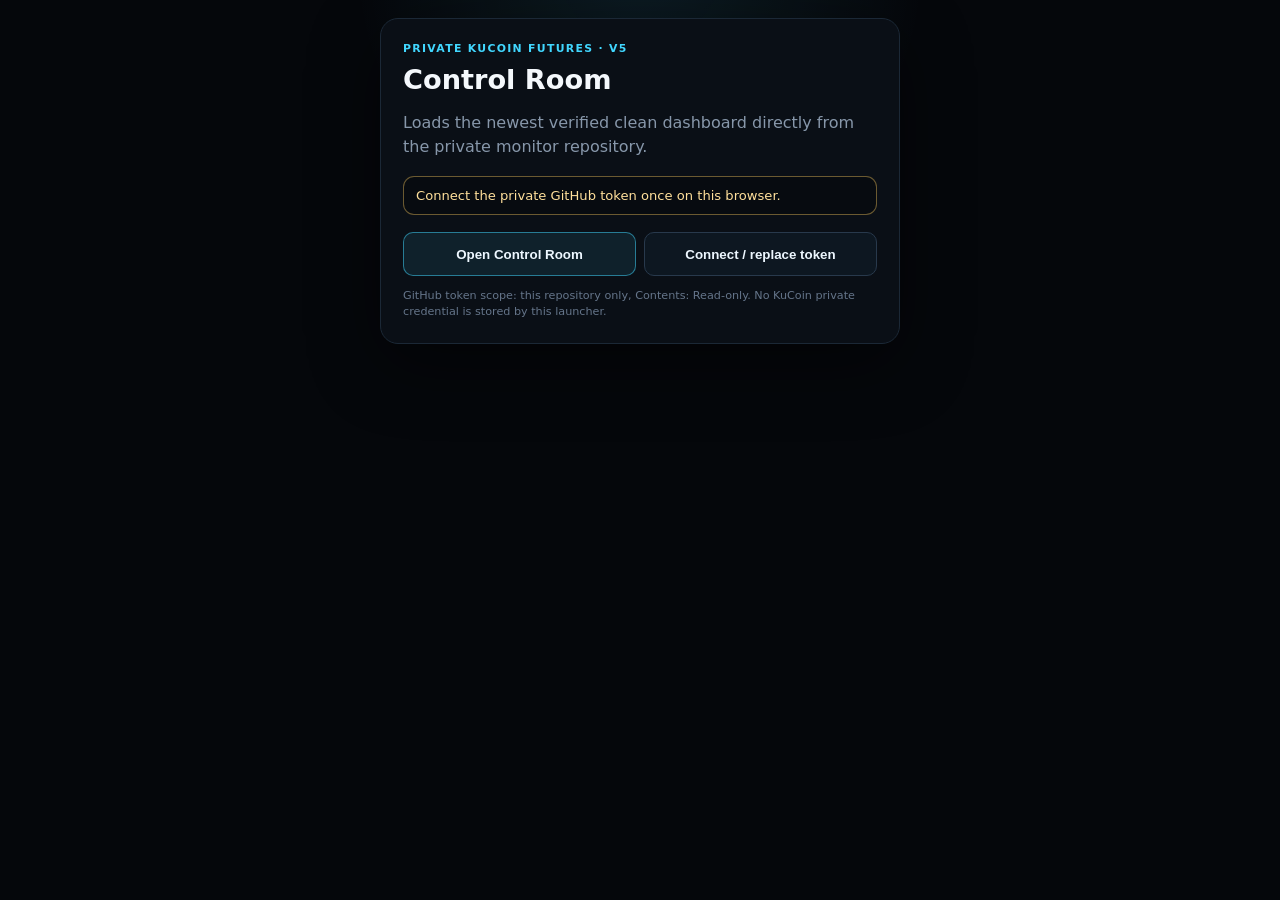
==== commit aca0150d: "Switch private launcher to clean Control Room V5" ====
--- a/kucoin-monitor/index.html
+++ b/kucoin-monitor/index.html
@@ -1,240 +1,48 @@
 <!doctype html>
-<!-- KuCoin Futures private launcher · V4.4 parser-safe compatibility bridge -->
+<!-- KuCoin Futures private launcher · Control Room V5 -->
 <html lang="en">
 <head>
 <meta charset="utf-8">
 <meta name="viewport" content="width=device-width,initial-scale=1,viewport-fit=cover">
 <meta name="color-scheme" content="dark">
-<meta name="theme-color" content="#07111f">
+<meta name="theme-color" content="#05070b">
 <title>KuCoin Futures Control Room</title>
 <style>
-*{box-sizing:border-box}html,body{margin:0;min-height:100%;background:#07111f;color:#eaf4ff;font-family:system-ui,-apple-system,BlinkMacSystemFont,"Segoe UI",sans-serif}body{display:grid;place-items:center;padding:20px}.card{width:min(560px,100%);padding:22px;border:1px solid #243447;border-radius:22px;background:linear-gradient(145deg,#111d2f,#08121f);box-shadow:0 20px 60px rgba(0,0,0,.35)}.eyebrow{margin:0 0 8px;color:#61d5ff;font-weight:850;letter-spacing:.11em;font-size:.72rem}h1{margin:0 0 10px;font-size:1.7rem}p{color:#a9bbcf;line-height:1.52}.status{margin:18px 0;padding:12px 14px;border:1px solid #243447;border-radius:14px;background:#07111f;color:#cbd9e8;font-size:.86rem;line-height:1.45;overflow-wrap:anywhere}.good{border-color:rgba(92,231,177,.45);color:#9ff3cf}.bad{border-color:rgba(255,128,149,.45);color:#ffb0bd}.warn{border-color:rgba(245,196,94,.45);color:#f7d98f}.actions{display:flex;gap:10px;flex-wrap:wrap}button{flex:1;min-width:150px;border:1px solid #2d4660;border-radius:12px;background:#0b1b2e;color:#eef7ff;padding:12px 14px;font-weight:800;font-size:.95rem}.primary{background:#123757;border-color:#2b78a9}.fine{font-size:.73rem;color:#7990a8;margin-top:15px}@media(max-width:520px){body{padding:14px}.card{padding:18px}.actions{display:grid}.actions button{width:100%}}
+*{box-sizing:border-box}html,body{margin:0;min-height:100%;background:#05070b;color:#f4f8fc;font-family:Inter,system-ui,-apple-system,"Segoe UI",sans-serif}body{display:grid;place-items:center;padding:18px;background:radial-gradient(circle at 50% -10%,rgba(65,215,255,.1),transparent 38%),#05070b}.card{width:min(520px,100%);padding:22px;border:1px solid #1b2836;border-radius:18px;background:#0a0f16;box-shadow:0 20px 70px rgba(0,0,0,.45)}.eyebrow{margin:0 0 7px;color:#41d7ff;font-size:.68rem;font-weight:900;letter-spacing:.12em}h1{margin:0;font-size:1.7rem}p{color:#8797aa;line-height:1.5}.status{margin:17px 0;padding:11px 12px;border:1px solid #223243;border-radius:11px;background:#070b10;color:#b8c5d4;font-size:.82rem;overflow-wrap:anywhere}.status.good{border-color:rgba(39,231,162,.4);color:#a6f8d8}.status.bad{border-color:rgba(255,95,120,.42);color:#ffb3bf}.status.warn{border-color:rgba(246,200,95,.42);color:#ffe09b}.actions{display:flex;gap:8px}button{flex:1;min-height:44px;border:1px solid #28394c;border-radius:10px;background:#0d1721;color:#edf7ff;font-weight:850}.primary{border-color:rgba(65,215,255,.5);background:rgba(65,215,255,.09)}.fine{margin-bottom:0;font-size:.7rem;color:#65758a}@media(max-width:520px){body{padding:12px}.card{padding:18px}.actions{display:grid}}
 </style>
 </head>
 <body>
 <main class="card">
-<p class="eyebrow">PRIVATE KUCOIN FUTURES · LAUNCHER V4.4</p>
+<p class="eyebrow">PRIVATE KUCOIN FUTURES · V5</p>
 <h1>Control Room</h1>
-<p>Loads and verifies the newest private Control Room from the monitor repository. Older pre-fix V4 builds are repaired before their JavaScript is executed.</p>
-<div id="status" class="status">Starting launcher…</div>
+<p>Loads the newest verified clean dashboard directly from the private monitor repository.</p>
+<div id="status" class="status">Checking private dashboard…</div>
 <div class="actions">
 <button id="open" class="primary" type="button">Open Control Room</button>
-<button id="connect" type="button">Connect / replace GitHub token</button>
+<button id="connect" type="button">Connect / replace token</button>
 </div>
-<p class="fine">Required token scope: dueyouapp/kucoin-futures-monitor only, Contents: Read-only. No KuCoin private credential is stored here.</p>
+<p class="fine">GitHub token scope: this repository only, Contents: Read-only. No KuCoin private credential is stored by this launcher.</p>
 </main>
 <script>
 (()=>{'use strict';
 const REPO='dueyouapp/kucoin-futures-monitor';
-const BRANCH='main';
-const DASHBOARD_PATH='dashboard/live.html';
+const PATH='dashboard/live.html';
 const TOKEN_KEY='kucoin-monitor-github-read-token-v1';
-const REQUIRED=['CONTROL ROOM V4','PROJECTED CANDLES','CHART KEY / ABBREVIATIONS','window.MONITOR_SNAPSHOT'];
-const status=document.getElementById('status');
-const openButton=document.getElementById('open');
-const connectButton=document.getElementById('connect');
+const REQUIRED=['CONTROL ROOM V5','KUCOIN QUANT CONTROL','window.MONITOR_SNAPSHOT','TradingView Lightweight Charts'];
+const FORBIDDEN=['CONTROL ROOM V4','MVP HEALTH CONTRACT','terminal_ui.js','command_center_ui.js','mvp_ui.js'];
+const status=document.getElementById('status'),open=document.getElementById('open'),connect=document.getElementById('connect');
 let busy=false;
-
-const setStatus=(message,tone='')=>{
-  status.textContent=message;
-  status.className='status'+(tone?' '+tone:'');
-};
-const getToken=()=>{try{return localStorage.getItem(TOKEN_KEY)||''}catch(_){return ''}};
-const saveToken=token=>{try{localStorage.setItem(TOKEN_KEY,token);return true}catch(_){return false}};
-const clearToken=()=>{try{localStorage.removeItem(TOKEN_KEY)}catch(_){}};
-const apiUrl=()=>`https://api.github.com/repos/${REPO}/contents/${DASHBOARD_PATH}?ref=${encodeURIComponent(BRANCH)}&ts=${Date.now()}`;
-
-function decodeBase64Utf8(value){
-  const binary=atob(String(value||'').replace(/\s+/g,''));
-  const bytes=Uint8Array.from(binary,c=>c.charCodeAt(0));
-  return new TextDecoder('utf-8').decode(bytes);
-}
-
-function validateDashboard(html){
-  const text=String(html||'');
-  const missing=[];
-  if(!/<!doctype\s+html|<html[\s>]/i.test(text))missing.push('HTML shell');
-  for(const marker of REQUIRED)if(!text.includes(marker))missing.push(marker);
-  if(missing.length)throw new Error(`Refusing stale/incomplete dashboard. Missing: ${missing.join(', ')}.`);
-  return text;
-}
-
-function applyKnownV4Compatibility(html){
-  let text=String(html||'');
-  const patches=[];
-
-  const installStart=text.indexOf('  function installMarkerAbbreviations(){');
-  const installEnd=installStart>=0?text.indexOf('\n  function setupTargets(',installStart):-1;
-  if(installStart>=0&&installEnd>installStart){
-    const segment=text.slice(installStart,installEnd);
-    if(segment.includes('lib.createSeriesMarkers=function')){
-      const safe=[
-        '  function installMarkerAbbreviations(){',
-        '    // Launcher compatibility for pre-fix V4 only.',
-        '    // TradingView standalone exports are frozen, so never monkey-patch them.',
-        '    V4.markerWrapped=true;',
-        '  }',
-        ''
-      ].join('\n');
-      text=text.slice(0,installStart)+safe+text.slice(installEnd);
-      patches.push('frozen-export');
-    }
-  }
-
-  const oldMarkers=[
-    '      const all=[...markers,...evidence,...pattern].sort((a,b)=>Number(a.time)-Number(b.time)).slice(-16);',
-    "      if(all.length&&typeof lib.createSeriesMarkers==='function')lib.createSeriesMarkers(candles,all,{autoScale:false});"
-  ].join('\n');
-  const compactMarkers=[
-    '      const all=[...markers,...evidence,...pattern].sort((a,b)=>Number(a.time)-Number(b.time)).slice(-16);',
-    "      const compact=all.map(marker=>{const raw=String(marker.text||'').trim(),u=raw.toUpperCase();let t=raw;if(u.includes('CONFIRMED HIGH'))t='CH';else if(u.includes('CONFIRMED LOW'))t='CL';else if(u==='ZONE'||u.includes('ZONE TOUCH'))t='Z';else if(u.includes('IFVG')&&u.includes('HOLD'))t='IH';else if(u.includes('IFVG'))t='IF';else if(u.startsWith('BOS'))t='BOS';else if(u.startsWith('MSS'))t='MSS';else if(u==='HOLD')t='H';else if(raw.length>6)t=raw.slice(0,6);return {...marker,text:t,size:Math.min(Number(marker.size||.6),.48)};});",
-    "      if(compact.length&&typeof lib.createSeriesMarkers==='function')lib.createSeriesMarkers(candles,compact,{autoScale:false});"
-  ].join('\n');
-  if(text.includes(oldMarkers)){
-    text=text.replace(oldMarkers,compactMarkers);
-    patches.push('compact-markers');
-  }
-
-  const boundary='\n/* CONTROL ROOM V4\n * A full presentation redesign';
-  const closeScript='<'+'/script>';
-  const openScript='<script>';
-  const separated=closeScript+'\n  '+openScript+'\n/* CONTROL ROOM V4\n * A full presentation redesign';
-  if(text.includes(boundary)&&!text.includes(separated)){
-    text=text.replace(boundary,'\n'+separated,1);
-    patches.push('script-isolation');
-  }
-
-  window.MONITOR_LAUNCHER_COMPAT_PATCHES=patches;
-  return text;
-}
-
-function authError(){
-  const error=new Error('Private dashboard access failed. Use Connect / replace GitHub token below.');
-  error.authFailure=true;
-  return error;
-}
-
-async function rawFetch(token){
-  const response=await fetch(apiUrl(),{
-    cache:'no-store',
-    credentials:'omit',
-    headers:{
-      Accept:'application/vnd.github.raw',
-      Authorization:`Bearer ${token}`,
-      'X-GitHub-Api-Version':'2022-11-28'
-    }
-  });
-  if(!response.ok){
-    if([401,403,404].includes(response.status))throw authError();
-    throw new Error(`GitHub returned HTTP ${response.status}.`);
-  }
-  return validateDashboard(await response.text());
-}
-
-async function jsonFetch(token){
-  const response=await fetch(apiUrl(),{
-    cache:'no-store',
-    credentials:'omit',
-    headers:{
-      Accept:'application/vnd.github+json',
-      Authorization:`Bearer ${token}`,
-      'X-GitHub-Api-Version':'2022-11-28'
-    }
-  });
-  if(!response.ok){
-    if([401,403,404].includes(response.status))throw authError();
-    throw new Error(`GitHub returned HTTP ${response.status}.`);
-  }
-  const payload=await response.json();
-  if(!payload||typeof payload.content!=='string')throw new Error('GitHub returned an unexpected dashboard payload.');
-  return validateDashboard(decodeBase64Utf8(payload.content));
-}
-
-async function fetchDashboard(token){
-  let firstError;
-  try{
-    return await rawFetch(token);
-  }catch(error){
-    firstError=error;
-    if(error?.authFailure)throw error;
-  }
-  setStatus('Primary GitHub fetch blocked. Retrying through Contents API…','warn');
-  try{
-    return await jsonFetch(token);
-  }catch(error){
-    if(error?.authFailure)throw error;
-    throw new Error(`GitHub fetch failed on both paths. ${error?.message||firstError?.message||'Network failure.'}`);
-  }
-}
-
-function injectHandshake(html){
-  const closeScript='<'+'/script>';
-  const body=[
-    "(()=>{'use strict';",
-    "let lastError='';",
-    "const remember=e=>{lastError=String(e?.message||e?.reason?.message||e?.reason||'runtime error').slice(0,110)};",
-    "window.addEventListener('error',remember,true);",
-    "window.addEventListener('unhandledrejection',remember,true);",
-    "const route=()=>{if(location.hash!=='#terminal')history.replaceState(null,'','#terminal')};",
-    "const badge=ok=>{let el=document.getElementById('v4RuntimeBadge');if(!el){el=document.createElement('div');el.id='v4RuntimeBadge';el.style.cssText='position:fixed;right:8px;top:8px;z-index:2147483647;padding:5px 8px;border-radius:999px;font:800 10px/1.2 system-ui,sans-serif;letter-spacing:.04em;max-width:72vw;overflow:hidden;text-overflow:ellipsis;white-space:nowrap;box-shadow:0 4px 16px rgba(0,0,0,.28);pointer-events:none';document.body.appendChild(el)}el.textContent=ok?'V4 LIVE':('V4 ERROR'+(lastError?': '+lastError:''));el.style.color=ok?'#9ff3cf':'#ffb0bd';el.style.background=ok?'rgba(6,35,27,.94)':'rgba(43,10,18,.96)';el.style.border='1px solid '+(ok?'rgba(92,231,177,.5)':'rgba(255,128,149,.55)')};",
-    "const verify=()=>{route();const terminal=document.querySelector('#app .terminal');if(terminal&&!terminal.classList.contains('cr-v4')){try{window.monitorRenderControlRoom?.();window.dispatchEvent(new Event('hashchange'));window.monitorApplyProjectedScenarioCandles?.()}catch(error){remember(error)}}const live=!!document.querySelector('#app .terminal.cr-v4');badge(live);document.documentElement.dataset.controlRoomV4Runtime=live?'live':'error';return live};",
-    "route();",
-    "document.addEventListener('DOMContentLoaded',()=>{setTimeout(verify,200);setTimeout(verify,800);setTimeout(verify,1800)},{once:true});",
-    "})();"
-  ].join('');
-  const script='<script id="v4LauncherHandshake">'+body+closeScript;
-  return String(html).replace(/<\/body>/i,script+'</body>');
-}
-
-async function loadDashboard(tokenOverride=''){
-  if(busy)return;
-  busy=true;
-  openButton.disabled=true;
-  connectButton.disabled=true;
-  try{
-    const token=String(tokenOverride||getToken()).trim();
-    if(!token){
-      setStatus('No saved credential on this browser. Use Connect / replace GitHub token once.');
-      return;
-    }
-    setStatus('Loading and validating Control Room V4…');
-    let html=await fetchDashboard(token);
-    html=applyKnownV4Compatibility(html);
-    const patches=window.MONITOR_LAUNCHER_COMPAT_PATCHES||[];
-    setStatus(patches.length?`Compatibility repair applied: ${patches.join(', ')}. Opening…`:'Current V4 build verified. Opening…','good');
-    history.replaceState(null,'','#terminal');
-    document.open();
-    document.write(injectHandshake(html));
-    document.close();
-  }catch(error){
-    if(error?.authFailure)clearToken();
-    setStatus(error?.message||'Unable to load the private Control Room.','bad');
-  }finally{
-    busy=false;
-    openButton.disabled=false;
-    connectButton.disabled=false;
-  }
-}
-
-async function connect(){
-  const token=prompt('Paste the fine-grained GitHub token for dueyouapp/kucoin-futures-monitor with Contents: Read-only permission.');
-  if(!token)return;
-  const clean=token.trim();
-  try{
-    setStatus('Verifying private repository access…');
-    await fetchDashboard(clean);
-    if(!saveToken(clean))throw new Error('This browser refused to save the token.');
-    await loadDashboard(clean);
-  }catch(error){
-    if(error?.authFailure)clearToken();
-    setStatus(error?.message||'GitHub connection failed.','bad');
-  }
-}
-
-openButton.addEventListener('click',()=>loadDashboard());
-connectButton.addEventListener('click',connect);
-if(getToken())loadDashboard();
-else setStatus('No saved credential on this browser. Use Connect / replace GitHub token once.');
+const setStatus=(text,tone='')=>{status.textContent=text;status.className='status'+(tone?' '+tone:'')};
+const token=()=>{try{return localStorage.getItem(TOKEN_KEY)||''}catch(_){return''}};
+const save=v=>{try{localStorage.setItem(TOKEN_KEY,v);return true}catch(_){return false}};
+const clear=()=>{try{localStorage.removeItem(TOKEN_KEY)}catch(_){}};
+const url=()=>`https://api.github.com/repos/${REPO}/contents/${PATH}?ref=main&ts=${Date.now()}`;
+function validate(html){const text=String(html||'');const missing=REQUIRED.filter(x=>!text.includes(x));const legacy=FORBIDDEN.filter(x=>text.includes(x));if(missing.length)throw new Error(`V5 is not deployed yet. Missing: ${missing.join(', ')}.`);if(legacy.length)throw new Error(`Refusing legacy dashboard: ${legacy.join(', ')}.`);return text}
+function decode(v){const raw=atob(String(v||'').replace(/\s+/g,''));return new TextDecoder().decode(Uint8Array.from(raw,c=>c.charCodeAt(0)))}
+async function fetchDashboard(key){const headers={Accept:'application/vnd.github.raw',Authorization:`Bearer ${key}`,'X-GitHub-Api-Version':'2022-11-28'};let res=await fetch(url(),{cache:'no-store',credentials:'omit',headers});if(res.ok)return validate(await res.text());if([401,403,404].includes(res.status)){clear();const e=new Error('Private repository access failed. Use Connect / replace token.');e.auth=true;throw e}headers.Accept='application/vnd.github+json';res=await fetch(url(),{cache:'no-store',credentials:'omit',headers});if(!res.ok)throw new Error(`GitHub returned HTTP ${res.status}.`);const body=await res.json();return validate(decode(body.content))}
+async function load(override=''){if(busy)return;busy=true;open.disabled=connect.disabled=true;try{const key=String(override||token()).trim();if(!key){setStatus('Connect the private GitHub token once on this browser.','warn');return}setStatus('Fetching current Control Room V5…');const html=await fetchDashboard(key);setStatus('V5 verified. Opening…','good');history.replaceState(null,'','#control-room-v5');document.open();document.write(html);document.close()}catch(e){setStatus(e?.message||'Unable to load Control Room V5.','bad')}finally{busy=false;open.disabled=connect.disabled=false}}
+async function doConnect(){const value=prompt('Paste the fine-grained GitHub token for dueyouapp/kucoin-futures-monitor with Contents: Read-only permission.');if(!value)return;const key=value.trim();try{setStatus('Verifying repository access…');await fetchDashboard(key);if(!save(key))throw new Error('This browser refused to save the token.');await load(key)}catch(e){if(e?.auth)clear();setStatus(e?.message||'GitHub connection failed.','bad')}}
+open.addEventListener('click',()=>load());connect.addEventListener('click',doConnect);if(token())load();else setStatus('Connect the private GitHub token once on this browser.','warn');
 })();
 </script>
 </body>
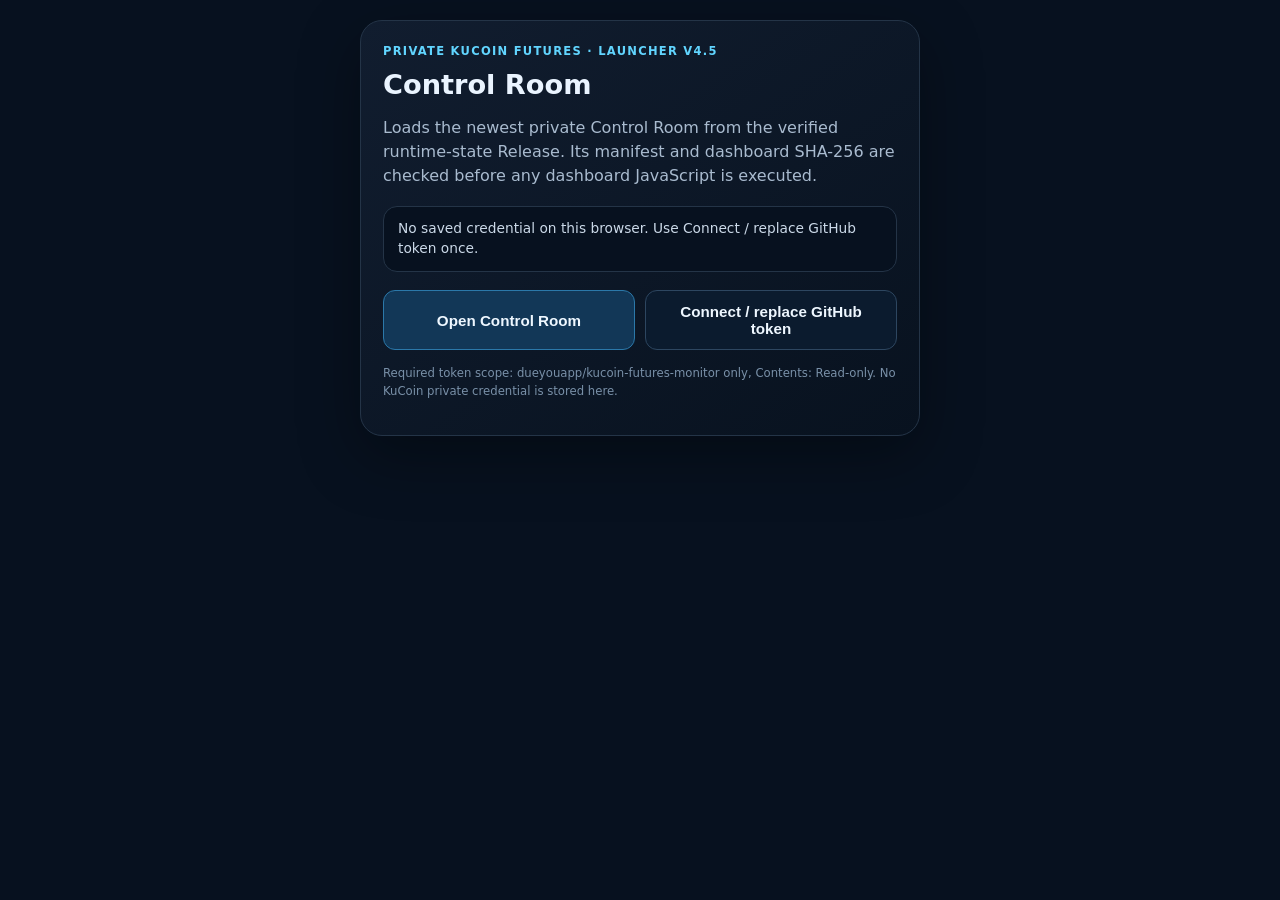
==== commit 2c545f81: "fix: load checksum-verified KuCoin runtime release" ====
--- a/kucoin-monitor/index.html
+++ b/kucoin-monitor/index.html
@@ -1,48 +1,322 @@
 <!doctype html>
-<!-- KuCoin Futures private launcher · Control Room V5 -->
+<!-- KuCoin Futures private launcher · V4.5 verified runtime-release bridge -->
 <html lang="en">
 <head>
 <meta charset="utf-8">
 <meta name="viewport" content="width=device-width,initial-scale=1,viewport-fit=cover">
 <meta name="color-scheme" content="dark">
-<meta name="theme-color" content="#05070b">
+<meta name="theme-color" content="#07111f">
 <title>KuCoin Futures Control Room</title>
 <style>
-*{box-sizing:border-box}html,body{margin:0;min-height:100%;background:#05070b;color:#f4f8fc;font-family:Inter,system-ui,-apple-system,"Segoe UI",sans-serif}body{display:grid;place-items:center;padding:18px;background:radial-gradient(circle at 50% -10%,rgba(65,215,255,.1),transparent 38%),#05070b}.card{width:min(520px,100%);padding:22px;border:1px solid #1b2836;border-radius:18px;background:#0a0f16;box-shadow:0 20px 70px rgba(0,0,0,.45)}.eyebrow{margin:0 0 7px;color:#41d7ff;font-size:.68rem;font-weight:900;letter-spacing:.12em}h1{margin:0;font-size:1.7rem}p{color:#8797aa;line-height:1.5}.status{margin:17px 0;padding:11px 12px;border:1px solid #223243;border-radius:11px;background:#070b10;color:#b8c5d4;font-size:.82rem;overflow-wrap:anywhere}.status.good{border-color:rgba(39,231,162,.4);color:#a6f8d8}.status.bad{border-color:rgba(255,95,120,.42);color:#ffb3bf}.status.warn{border-color:rgba(246,200,95,.42);color:#ffe09b}.actions{display:flex;gap:8px}button{flex:1;min-height:44px;border:1px solid #28394c;border-radius:10px;background:#0d1721;color:#edf7ff;font-weight:850}.primary{border-color:rgba(65,215,255,.5);background:rgba(65,215,255,.09)}.fine{margin-bottom:0;font-size:.7rem;color:#65758a}@media(max-width:520px){body{padding:12px}.card{padding:18px}.actions{display:grid}}
+*{box-sizing:border-box}html,body{margin:0;min-height:100%;background:#07111f;color:#eaf4ff;font-family:system-ui,-apple-system,BlinkMacSystemFont,"Segoe UI",sans-serif}body{display:grid;place-items:center;padding:20px}.card{width:min(560px,100%);padding:22px;border:1px solid #243447;border-radius:22px;background:linear-gradient(145deg,#111d2f,#08121f);box-shadow:0 20px 60px rgba(0,0,0,.35)}.eyebrow{margin:0 0 8px;color:#61d5ff;font-weight:850;letter-spacing:.11em;font-size:.72rem}h1{margin:0 0 10px;font-size:1.7rem}p{color:#a9bbcf;line-height:1.52}.status{margin:18px 0;padding:12px 14px;border:1px solid #243447;border-radius:14px;background:#07111f;color:#cbd9e8;font-size:.86rem;line-height:1.45;overflow-wrap:anywhere}.good{border-color:rgba(92,231,177,.45);color:#9ff3cf}.bad{border-color:rgba(255,128,149,.45);color:#ffb0bd}.warn{border-color:rgba(245,196,94,.45);color:#f7d98f}.actions{display:flex;gap:10px;flex-wrap:wrap}button{flex:1;min-width:150px;border:1px solid #2d4660;border-radius:12px;background:#0b1b2e;color:#eef7ff;padding:12px 14px;font-weight:800;font-size:.95rem}.primary{background:#123757;border-color:#2b78a9}.fine{font-size:.73rem;color:#7990a8;margin-top:15px}@media(max-width:520px){body{padding:14px}.card{padding:18px}.actions{display:grid}.actions button{width:100%}}
 </style>
 </head>
 <body>
 <main class="card">
-<p class="eyebrow">PRIVATE KUCOIN FUTURES · V5</p>
+<p class="eyebrow">PRIVATE KUCOIN FUTURES · LAUNCHER V4.5</p>
 <h1>Control Room</h1>
-<p>Loads the newest verified clean dashboard directly from the private monitor repository.</p>
-<div id="status" class="status">Checking private dashboard…</div>
+<p>Loads the newest private Control Room from the verified runtime-state Release. Its manifest and dashboard SHA-256 are checked before any dashboard JavaScript is executed.</p>
+<div id="status" class="status">Starting launcher…</div>
 <div class="actions">
 <button id="open" class="primary" type="button">Open Control Room</button>
-<button id="connect" type="button">Connect / replace token</button>
+<button id="connect" type="button">Connect / replace GitHub token</button>
 </div>
-<p class="fine">GitHub token scope: this repository only, Contents: Read-only. No KuCoin private credential is stored by this launcher.</p>
+<p class="fine">Required token scope: dueyouapp/kucoin-futures-monitor only, Contents: Read-only. No KuCoin private credential is stored here.</p>
 </main>
 <script>
 (()=>{'use strict';
 const REPO='dueyouapp/kucoin-futures-monitor';
-const PATH='dashboard/live.html';
+const BRANCH='main';
+const DASHBOARD_PATH='dashboard/live.html';
+const RELEASE_TAG='runtime-state-v1';
+const DASHBOARD_ASSET='dashboard-live.html';
+const MANIFEST_ASSET='runtime_state_manifest.json';
+const RUNTIME_AUTHORITY='KUCOIN_RUNTIME_STATE_RELEASE_V1';
 const TOKEN_KEY='kucoin-monitor-github-read-token-v1';
-const REQUIRED=['CONTROL ROOM V5','KUCOIN QUANT CONTROL','window.MONITOR_SNAPSHOT','TradingView Lightweight Charts'];
-const FORBIDDEN=['CONTROL ROOM V4','MVP HEALTH CONTRACT','terminal_ui.js','command_center_ui.js','mvp_ui.js'];
-const status=document.getElementById('status'),open=document.getElementById('open'),connect=document.getElementById('connect');
+const REQUIRED=['CONTROL ROOM V4','PROJECTED CANDLES','CHART KEY / ABBREVIATIONS','window.MONITOR_SNAPSHOT'];
+const status=document.getElementById('status');
+const openButton=document.getElementById('open');
+const connectButton=document.getElementById('connect');
 let busy=false;
-const setStatus=(text,tone='')=>{status.textContent=text;status.className='status'+(tone?' '+tone:'')};
-const token=()=>{try{return localStorage.getItem(TOKEN_KEY)||''}catch(_){return''}};
-const save=v=>{try{localStorage.setItem(TOKEN_KEY,v);return true}catch(_){return false}};
-const clear=()=>{try{localStorage.removeItem(TOKEN_KEY)}catch(_){}};
-const url=()=>`https://api.github.com/repos/${REPO}/contents/${PATH}?ref=main&ts=${Date.now()}`;
-function validate(html){const text=String(html||'');const missing=REQUIRED.filter(x=>!text.includes(x));const legacy=FORBIDDEN.filter(x=>text.includes(x));if(missing.length)throw new Error(`V5 is not deployed yet. Missing: ${missing.join(', ')}.`);if(legacy.length)throw new Error(`Refusing legacy dashboard: ${legacy.join(', ')}.`);return text}
-function decode(v){const raw=atob(String(v||'').replace(/\s+/g,''));return new TextDecoder().decode(Uint8Array.from(raw,c=>c.charCodeAt(0)))}
-async function fetchDashboard(key){const headers={Accept:'application/vnd.github.raw',Authorization:`Bearer ${key}`,'X-GitHub-Api-Version':'2022-11-28'};let res=await fetch(url(),{cache:'no-store',credentials:'omit',headers});if(res.ok)return validate(await res.text());if([401,403,404].includes(res.status)){clear();const e=new Error('Private repository access failed. Use Connect / replace token.');e.auth=true;throw e}headers.Accept='application/vnd.github+json';res=await fetch(url(),{cache:'no-store',credentials:'omit',headers});if(!res.ok)throw new Error(`GitHub returned HTTP ${res.status}.`);const body=await res.json();return validate(decode(body.content))}
-async function load(override=''){if(busy)return;busy=true;open.disabled=connect.disabled=true;try{const key=String(override||token()).trim();if(!key){setStatus('Connect the private GitHub token once on this browser.','warn');return}setStatus('Fetching current Control Room V5…');const html=await fetchDashboard(key);setStatus('V5 verified. Opening…','good');history.replaceState(null,'','#control-room-v5');document.open();document.write(html);document.close()}catch(e){setStatus(e?.message||'Unable to load Control Room V5.','bad')}finally{busy=false;open.disabled=connect.disabled=false}}
-async function doConnect(){const value=prompt('Paste the fine-grained GitHub token for dueyouapp/kucoin-futures-monitor with Contents: Read-only permission.');if(!value)return;const key=value.trim();try{setStatus('Verifying repository access…');await fetchDashboard(key);if(!save(key))throw new Error('This browser refused to save the token.');await load(key)}catch(e){if(e?.auth)clear();setStatus(e?.message||'GitHub connection failed.','bad')}}
-open.addEventListener('click',()=>load());connect.addEventListener('click',doConnect);if(token())load();else setStatus('Connect the private GitHub token once on this browser.','warn');
+
+const setStatus=(message,tone='')=>{
+  status.textContent=message;
+  status.className='status'+(tone?' '+tone:'');
+};
+const getToken=()=>{try{return localStorage.getItem(TOKEN_KEY)||''}catch(_){return ''}};
+const saveToken=token=>{try{localStorage.setItem(TOKEN_KEY,token);return true}catch(_){return false}};
+const clearToken=()=>{try{localStorage.removeItem(TOKEN_KEY)}catch(_){}};
+const legacyApiUrl=()=>`https://api.github.com/repos/${REPO}/contents/${DASHBOARD_PATH}?ref=${encodeURIComponent(BRANCH)}&ts=${Date.now()}`;
+const releaseApiUrl=()=>`https://api.github.com/repos/${REPO}/releases/tags/${encodeURIComponent(RELEASE_TAG)}?ts=${Date.now()}`;
+
+function decodeBase64Utf8(value){
+  const binary=atob(String(value||'').replace(/\s+/g,''));
+  const bytes=Uint8Array.from(binary,c=>c.charCodeAt(0));
+  return new TextDecoder('utf-8').decode(bytes);
+}
+
+function validateDashboard(html){
+  const text=String(html||'');
+  const missing=[];
+  if(!/<!doctype\s+html|<html[\s>]/i.test(text))missing.push('HTML shell');
+  for(const marker of REQUIRED)if(!text.includes(marker))missing.push(marker);
+  if(missing.length)throw new Error(`Refusing stale/incomplete dashboard. Missing: ${missing.join(', ')}.`);
+  return text;
+}
+
+function applyKnownV4Compatibility(html){
+  let text=String(html||'');
+  const patches=[];
+
+  const installStart=text.indexOf('  function installMarkerAbbreviations(){');
+  const installEnd=installStart>=0?text.indexOf('\n  function setupTargets(',installStart):-1;
+  if(installStart>=0&&installEnd>installStart){
+    const segment=text.slice(installStart,installEnd);
+    if(segment.includes('lib.createSeriesMarkers=function')){
+      const safe=[
+        '  function installMarkerAbbreviations(){',
+        '    // Launcher compatibility for pre-fix V4 only.',
+        '    // TradingView standalone exports are frozen, so never monkey-patch them.',
+        '    V4.markerWrapped=true;',
+        '  }',
+        ''
+      ].join('\n');
+      text=text.slice(0,installStart)+safe+text.slice(installEnd);
+      patches.push('frozen-export');
+    }
+  }
+
+  const oldMarkers=[
+    '      const all=[...markers,...evidence,...pattern].sort((a,b)=>Number(a.time)-Number(b.time)).slice(-16);',
+    "      if(all.length&&typeof lib.createSeriesMarkers==='function')lib.createSeriesMarkers(candles,all,{autoScale:false});"
+  ].join('\n');
+  const compactMarkers=[
+    '      const all=[...markers,...evidence,...pattern].sort((a,b)=>Number(a.time)-Number(b.time)).slice(-16);',
+    "      const compact=all.map(marker=>{const raw=String(marker.text||'').trim(),u=raw.toUpperCase();let t=raw;if(u.includes('CONFIRMED HIGH'))t='CH';else if(u.includes('CONFIRMED LOW'))t='CL';else if(u==='ZONE'||u.includes('ZONE TOUCH'))t='Z';else if(u.includes('IFVG')&&u.includes('HOLD'))t='IH';else if(u.includes('IFVG'))t='IF';else if(u.startsWith('BOS'))t='BOS';else if(u.startsWith('MSS'))t='MSS';else if(u==='HOLD')t='H';else if(raw.length>6)t=raw.slice(0,6);return {...marker,text:t,size:Math.min(Number(marker.size||.6),.48)};});",
+    "      if(compact.length&&typeof lib.createSeriesMarkers==='function')lib.createSeriesMarkers(candles,compact,{autoScale:false});"
+  ].join('\n');
+  if(text.includes(oldMarkers)){
+    text=text.replace(oldMarkers,compactMarkers);
+    patches.push('compact-markers');
+  }
+
+  const boundary='\n/* CONTROL ROOM V4\n * A full presentation redesign';
+  const closeScript='<'+'/script>';
+  const openScript='<script>';
+  const separated=closeScript+'\n  '+openScript+'\n/* CONTROL ROOM V4\n * A full presentation redesign';
+  if(text.includes(boundary)&&!text.includes(separated)){
+    text=text.replace(boundary,'\n'+separated,1);
+    patches.push('script-isolation');
+  }
+
+  window.MONITOR_LAUNCHER_COMPAT_PATCHES=patches;
+  return text;
+}
+
+function authError(){
+  const error=new Error('Private dashboard access failed. Use Connect / replace GitHub token below.');
+  error.authFailure=true;
+  return error;
+}
+
+function githubHeaders(token,accept='application/vnd.github+json'){
+  return {
+    Accept:accept,
+    Authorization:`Bearer ${token}`,
+    'X-GitHub-Api-Version':'2022-11-28'
+  };
+}
+
+async function sha256Hex(text){
+  if(!globalThis.crypto?.subtle)throw new Error('Secure SHA-256 verification is unavailable in this browser.');
+  const bytes=new TextEncoder().encode(String(text));
+  const digest=await crypto.subtle.digest('SHA-256',bytes);
+  return [...new Uint8Array(digest)].map(byte=>byte.toString(16).padStart(2,'0')).join('');
+}
+
+async function fetchReleaseMetadata(token){
+  const response=await fetch(releaseApiUrl(),{
+    cache:'no-store',
+    credentials:'omit',
+    headers:githubHeaders(token)
+  });
+  if(response.status===404)return null;
+  if([401,403].includes(response.status))throw authError();
+  if(!response.ok)throw new Error(`GitHub Release metadata returned HTTP ${response.status}.`);
+  const payload=await response.json();
+  if(!payload||!Array.isArray(payload.assets))throw new Error('GitHub returned malformed runtime Release metadata.');
+  return payload;
+}
+
+function releaseAsset(release,name){
+  return release.assets.find(asset=>asset&&asset.name===name&&typeof asset.url==='string')||null;
+}
+
+async function fetchReleaseAssetText(asset,token){
+  const response=await fetch(asset.url,{
+    cache:'no-store',
+    credentials:'omit',
+    redirect:'follow',
+    headers:githubHeaders(token,'application/octet-stream')
+  });
+  if([401,403].includes(response.status))throw authError();
+  if(!response.ok)throw new Error(`Runtime Release asset ${asset.name} returned HTTP ${response.status}.`);
+  return await response.text();
+}
+
+async function fetchVerifiedReleaseDashboard(token){
+  const release=await fetchReleaseMetadata(token);
+  if(!release)return null;
+
+  const dashboardAsset=releaseAsset(release,DASHBOARD_ASSET);
+  const manifestAsset=releaseAsset(release,MANIFEST_ASSET);
+  if(!dashboardAsset||!manifestAsset){
+    throw new Error('Refusing incomplete runtime Release: dashboard or manifest asset is missing.');
+  }
+
+  const manifestText=await fetchReleaseAssetText(manifestAsset,token);
+  let manifest;
+  try{manifest=JSON.parse(manifestText)}catch(_){throw new Error('Refusing runtime Release: manifest is not valid JSON.');}
+  if(manifest?.authority!==RUNTIME_AUTHORITY||manifest?.trade_authority!==false){
+    throw new Error('Refusing runtime Release: authority policy is invalid.');
+  }
+  const meta=manifest?.dashboard_asset;
+  const expected=String(meta?.sha256||'').toLowerCase();
+  if(meta?.name!==DASHBOARD_ASSET||!/^[0-9a-f]{64}$/.test(expected)){
+    throw new Error('Refusing runtime Release: dashboard checksum metadata is invalid.');
+  }
+
+  const html=await fetchReleaseAssetText(dashboardAsset,token);
+  const observed=await sha256Hex(html);
+  if(observed!==expected){
+    throw new Error(`Refusing runtime Release: dashboard SHA-256 mismatch (${observed.slice(0,12)} != ${expected.slice(0,12)}).`);
+  }
+  return validateDashboard(html);
+}
+
+async function legacyRawFetch(token){
+  const response=await fetch(legacyApiUrl(),{
+    cache:'no-store',
+    credentials:'omit',
+    headers:githubHeaders(token,'application/vnd.github.raw')
+  });
+  if(!response.ok){
+    if([401,403,404].includes(response.status))throw authError();
+    throw new Error(`GitHub returned HTTP ${response.status}.`);
+  }
+  return validateDashboard(await response.text());
+}
+
+async function legacyJsonFetch(token){
+  const response=await fetch(legacyApiUrl(),{
+    cache:'no-store',
+    credentials:'omit',
+    headers:githubHeaders(token)
+  });
+  if(!response.ok){
+    if([401,403,404].includes(response.status))throw authError();
+    throw new Error(`GitHub returned HTTP ${response.status}.`);
+  }
+  const payload=await response.json();
+  if(!payload||typeof payload.content!=='string')throw new Error('GitHub returned an unexpected dashboard payload.');
+  return validateDashboard(decodeBase64Utf8(payload.content));
+}
+
+async function fetchLegacyDashboard(token){
+  let firstError;
+  try{
+    return await legacyRawFetch(token);
+  }catch(error){
+    firstError=error;
+    if(error?.authFailure)throw error;
+  }
+  setStatus('Git seed raw fetch blocked. Retrying through Contents API…','warn');
+  try{
+    return await legacyJsonFetch(token);
+  }catch(error){
+    if(error?.authFailure)throw error;
+    throw new Error(`Git seed fetch failed on both paths. ${error?.message||firstError?.message||'Network failure.'}`);
+  }
+}
+
+async function fetchDashboard(token){
+  const released=await fetchVerifiedReleaseDashboard(token);
+  if(released){
+    setStatus('Verified runtime Release manifest and dashboard SHA-256. Opening…','good');
+    return released;
+  }
+  setStatus('Runtime Release not bootstrapped yet. Using the signed Git seed for this transition…','warn');
+  return await fetchLegacyDashboard(token);
+}
+
+function injectHandshake(html){
+  const closeScript='<'+'/script>';
+  const body=[
+    "(()=>{'use strict';",
+    "let lastError='';",
+    "const remember=e=>{lastError=String(e?.message||e?.reason?.message||e?.reason||'runtime error').slice(0,110)};",
+    "window.addEventListener('error',remember,true);",
+    "window.addEventListener('unhandledrejection',remember,true);",
+    "const route=()=>{if(location.hash!=='#terminal')history.replaceState(null,'','#terminal')};",
+    "const badge=ok=>{let el=document.getElementById('v4RuntimeBadge');if(!el){el=document.createElement('div');el.id='v4RuntimeBadge';el.style.cssText='position:fixed;right:8px;top:8px;z-index:2147483647;padding:5px 8px;border-radius:999px;font:800 10px/1.2 system-ui,sans-serif;letter-spacing:.04em;max-width:72vw;overflow:hidden;text-overflow:ellipsis;white-space:nowrap;box-shadow:0 4px 16px rgba(0,0,0,.28);pointer-events:none';document.body.appendChild(el)}el.textContent=ok?'V4 LIVE':('V4 ERROR'+(lastError?': '+lastError:''));el.style.color=ok?'#9ff3cf':'#ffb0bd';el.style.background=ok?'rgba(6,35,27,.94)':'rgba(43,10,18,.96)';el.style.border='1px solid '+(ok?'rgba(92,231,177,.5)':'rgba(255,128,149,.55)')};",
+    "const verify=()=>{route();const terminal=document.querySelector('#app .terminal');if(terminal&&!terminal.classList.contains('cr-v4')){try{window.monitorRenderControlRoom?.();window.dispatchEvent(new Event('hashchange'));window.monitorApplyProjectedScenarioCandles?.()}catch(error){remember(error)}}const live=!!document.querySelector('#app .terminal.cr-v4');badge(live);document.documentElement.dataset.controlRoomV4Runtime=live?'live':'error';return live};",
+    "route();",
+    "document.addEventListener('DOMContentLoaded',()=>{setTimeout(verify,200);setTimeout(verify,800);setTimeout(verify,1800)},{once:true});",
+    "})();"
+  ].join('');
+  const script='<script id="v4LauncherHandshake">'+body+closeScript;
+  return String(html).replace(/<\/body>/i,script+'</body>');
+}
+
+async function loadDashboard(tokenOverride=''){
+  if(busy)return;
+  busy=true;
+  openButton.disabled=true;
+  connectButton.disabled=true;
+  try{
+    const token=String(tokenOverride||getToken()).trim();
+    if(!token){
+      setStatus('No saved credential on this browser. Use Connect / replace GitHub token once.');
+      return;
+    }
+    setStatus('Loading and cryptographically validating the Control Room…');
+    let html=await fetchDashboard(token);
+    html=applyKnownV4Compatibility(html);
+    const patches=window.MONITOR_LAUNCHER_COMPAT_PATCHES||[];
+    setStatus(patches.length?`Compatibility repair applied: ${patches.join(', ')}. Opening…`:'Current verified build opening…','good');
+    history.replaceState(null,'','#terminal');
+    document.open();
+    document.write(injectHandshake(html));
+    document.close();
+  }catch(error){
+    if(error?.authFailure)clearToken();
+    setStatus(error?.message||'Unable to load the private Control Room.','bad');
+  }finally{
+    busy=false;
+    openButton.disabled=false;
+    connectButton.disabled=false;
+  }
+}
+
+async function connect(){
+  const token=prompt('Paste the fine-grained GitHub token for dueyouapp/kucoin-futures-monitor with Contents: Read-only permission.');
+  if(!token)return;
+  const clean=token.trim();
+  try{
+    setStatus('Verifying private repository and runtime-state access…');
+    await fetchDashboard(clean);
+    if(!saveToken(clean))throw new Error('This browser refused to save the token.');
+    await loadDashboard(clean);
+  }catch(error){
+    if(error?.authFailure)clearToken();
+    setStatus(error?.message||'GitHub connection failed.','bad');
+  }
+}
+
+openButton.addEventListener('click',()=>loadDashboard());
+connectButton.addEventListener('click',connect);
+if(getToken())loadDashboard();
+else setStatus('No saved credential on this browser. Use Connect / replace GitHub token once.');
 })();
 </script>
 </body>
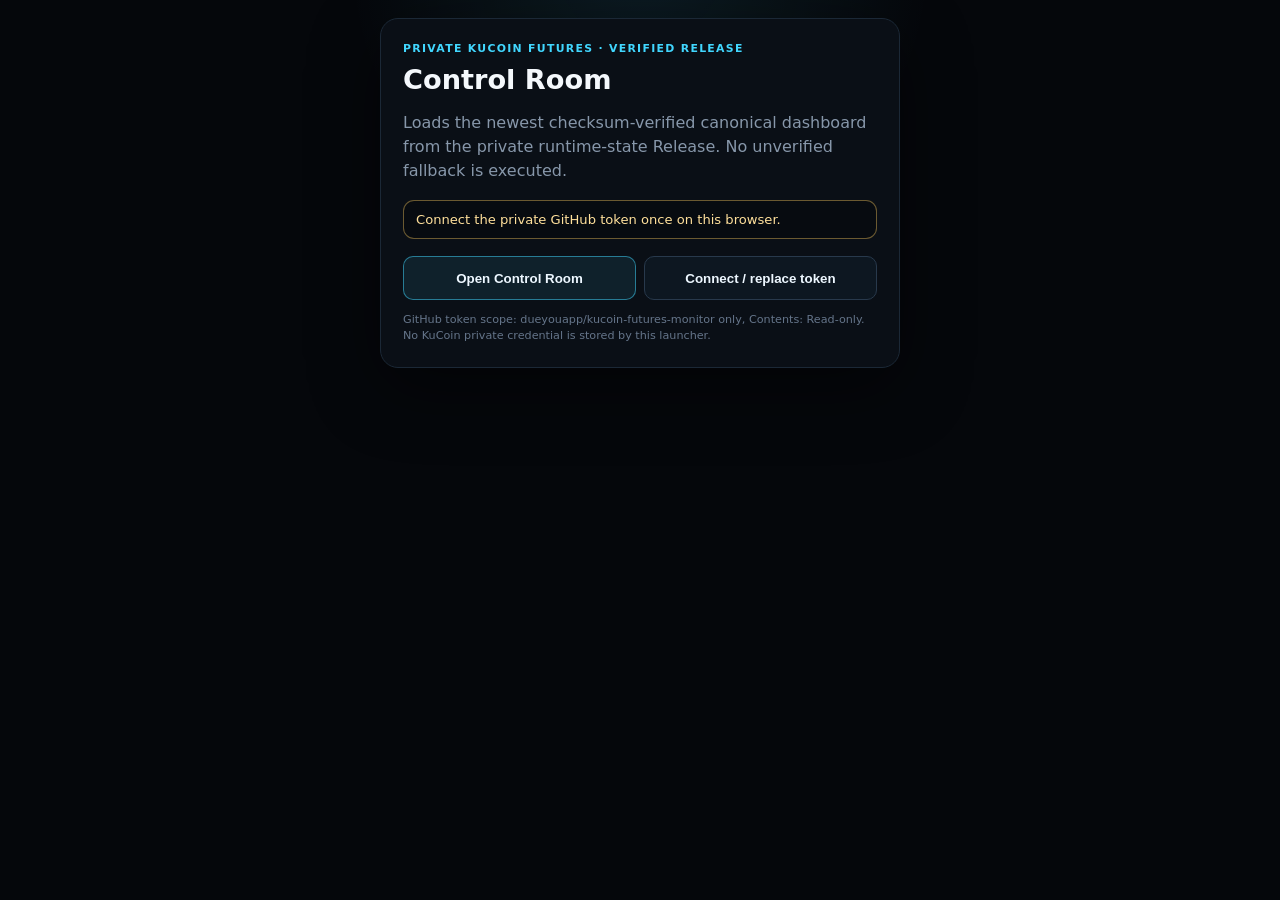
==== commit 184ee7a8: "Load dashboard from verified runtime-state Release" ====
--- a/kucoin-monitor/index.html
+++ b/kucoin-monitor/index.html
@@ -1,322 +1,68 @@
 <!doctype html>
-<!-- KuCoin Futures private launcher · V4.5 verified runtime-release bridge -->
+<!-- KuCoin Futures private launcher · verified runtime-state-v1 loader -->
 <html lang="en">
 <head>
 <meta charset="utf-8">
 <meta name="viewport" content="width=device-width,initial-scale=1,viewport-fit=cover">
 <meta name="color-scheme" content="dark">
-<meta name="theme-color" content="#07111f">
+<meta name="theme-color" content="#05070b">
 <title>KuCoin Futures Control Room</title>
 <style>
-*{box-sizing:border-box}html,body{margin:0;min-height:100%;background:#07111f;color:#eaf4ff;font-family:system-ui,-apple-system,BlinkMacSystemFont,"Segoe UI",sans-serif}body{display:grid;place-items:center;padding:20px}.card{width:min(560px,100%);padding:22px;border:1px solid #243447;border-radius:22px;background:linear-gradient(145deg,#111d2f,#08121f);box-shadow:0 20px 60px rgba(0,0,0,.35)}.eyebrow{margin:0 0 8px;color:#61d5ff;font-weight:850;letter-spacing:.11em;font-size:.72rem}h1{margin:0 0 10px;font-size:1.7rem}p{color:#a9bbcf;line-height:1.52}.status{margin:18px 0;padding:12px 14px;border:1px solid #243447;border-radius:14px;background:#07111f;color:#cbd9e8;font-size:.86rem;line-height:1.45;overflow-wrap:anywhere}.good{border-color:rgba(92,231,177,.45);color:#9ff3cf}.bad{border-color:rgba(255,128,149,.45);color:#ffb0bd}.warn{border-color:rgba(245,196,94,.45);color:#f7d98f}.actions{display:flex;gap:10px;flex-wrap:wrap}button{flex:1;min-width:150px;border:1px solid #2d4660;border-radius:12px;background:#0b1b2e;color:#eef7ff;padding:12px 14px;font-weight:800;font-size:.95rem}.primary{background:#123757;border-color:#2b78a9}.fine{font-size:.73rem;color:#7990a8;margin-top:15px}@media(max-width:520px){body{padding:14px}.card{padding:18px}.actions{display:grid}.actions button{width:100%}}
+*{box-sizing:border-box}html,body{margin:0;min-height:100%;background:#05070b;color:#f4f8fc;font-family:Inter,system-ui,-apple-system,"Segoe UI",sans-serif}body{display:grid;place-items:center;padding:18px;background:radial-gradient(circle at 50% -10%,rgba(65,215,255,.1),transparent 38%),#05070b}.card{width:min(520px,100%);padding:22px;border:1px solid #1b2836;border-radius:18px;background:#0a0f16;box-shadow:0 20px 70px rgba(0,0,0,.45)}.eyebrow{margin:0 0 7px;color:#41d7ff;font-size:.68rem;font-weight:900;letter-spacing:.12em}h1{margin:0;font-size:1.7rem}p{color:#8797aa;line-height:1.5}.status{margin:17px 0;padding:11px 12px;border:1px solid #223243;border-radius:11px;background:#070b10;color:#b8c5d4;font-size:.82rem;overflow-wrap:anywhere}.status.good{border-color:rgba(39,231,162,.4);color:#a6f8d8}.status.bad{border-color:rgba(255,95,120,.42);color:#ffb3bf}.status.warn{border-color:rgba(246,200,95,.42);color:#ffe09b}.actions{display:flex;gap:8px}button{flex:1;min-height:44px;border:1px solid #28394c;border-radius:10px;background:#0d1721;color:#edf7ff;font-weight:850}.primary{border-color:rgba(65,215,255,.5);background:rgba(65,215,255,.09)}.fine{margin-bottom:0;font-size:.7rem;color:#65758a}@media(max-width:520px){body{padding:12px}.card{padding:18px}.actions{display:grid}}
 </style>
 </head>
 <body>
 <main class="card">
-<p class="eyebrow">PRIVATE KUCOIN FUTURES · LAUNCHER V4.5</p>
+<p class="eyebrow">PRIVATE KUCOIN FUTURES · VERIFIED RELEASE</p>
 <h1>Control Room</h1>
-<p>Loads the newest private Control Room from the verified runtime-state Release. Its manifest and dashboard SHA-256 are checked before any dashboard JavaScript is executed.</p>
-<div id="status" class="status">Starting launcher…</div>
+<p>Loads the newest checksum-verified canonical dashboard from the private runtime-state Release. No unverified fallback is executed.</p>
+<div id="status" class="status">Checking verified runtime state…</div>
 <div class="actions">
 <button id="open" class="primary" type="button">Open Control Room</button>
-<button id="connect" type="button">Connect / replace GitHub token</button>
+<button id="connect" type="button">Connect / replace token</button>
 </div>
-<p class="fine">Required token scope: dueyouapp/kucoin-futures-monitor only, Contents: Read-only. No KuCoin private credential is stored here.</p>
+<p class="fine">GitHub token scope: dueyouapp/kucoin-futures-monitor only, Contents: Read-only. No KuCoin private credential is stored by this launcher.</p>
 </main>
+<script src="launcher-core.js"></script>
 <script>
 (()=>{'use strict';
-const REPO='dueyouapp/kucoin-futures-monitor';
-const BRANCH='main';
-const DASHBOARD_PATH='dashboard/live.html';
-const RELEASE_TAG='runtime-state-v1';
-const DASHBOARD_ASSET='dashboard-live.html';
-const MANIFEST_ASSET='runtime_state_manifest.json';
-const RUNTIME_AUTHORITY='KUCOIN_RUNTIME_STATE_RELEASE_V1';
 const TOKEN_KEY='kucoin-monitor-github-read-token-v1';
-const REQUIRED=['CONTROL ROOM V4','PROJECTED CANDLES','CHART KEY / ABBREVIATIONS','window.MONITOR_SNAPSHOT'];
-const status=document.getElementById('status');
-const openButton=document.getElementById('open');
-const connectButton=document.getElementById('connect');
+const status=document.getElementById('status'),open=document.getElementById('open'),connect=document.getElementById('connect');
+const core=window.KucoinLauncherCore;
 let busy=false;
-
-const setStatus=(message,tone='')=>{
-  status.textContent=message;
-  status.className='status'+(tone?' '+tone:'');
-};
-const getToken=()=>{try{return localStorage.getItem(TOKEN_KEY)||''}catch(_){return ''}};
-const saveToken=token=>{try{localStorage.setItem(TOKEN_KEY,token);return true}catch(_){return false}};
-const clearToken=()=>{try{localStorage.removeItem(TOKEN_KEY)}catch(_){}};
-const legacyApiUrl=()=>`https://api.github.com/repos/${REPO}/contents/${DASHBOARD_PATH}?ref=${encodeURIComponent(BRANCH)}&ts=${Date.now()}`;
-const releaseApiUrl=()=>`https://api.github.com/repos/${REPO}/releases/tags/${encodeURIComponent(RELEASE_TAG)}?ts=${Date.now()}`;
-
-function decodeBase64Utf8(value){
-  const binary=atob(String(value||'').replace(/\s+/g,''));
-  const bytes=Uint8Array.from(binary,c=>c.charCodeAt(0));
-  return new TextDecoder('utf-8').decode(bytes);
+const setStatus=(text,tone='')=>{status.textContent=text;status.className='status'+(tone?' '+tone:'')};
+const token=()=>{try{return localStorage.getItem(TOKEN_KEY)||''}catch(_){return''}};
+const save=value=>{try{localStorage.setItem(TOKEN_KEY,value);return true}catch(_){return false}};
+const clear=()=>{try{localStorage.removeItem(TOKEN_KEY)}catch(_){}};
+function fail(error){if(error&&error.authFailure)clear();setStatus(error&&error.message?error.message:'Unable to load the verified Control Room.','bad')}
+async function load(override=''){
+  if(busy)return;
+  busy=true;open.disabled=connect.disabled=true;
+  try{
+    if(!core)throw new Error('Launcher verification core failed to load.');
+    const key=String(override||token()).trim();
+    if(!key){setStatus('Connect the private GitHub token once on this browser.','warn');return}
+    setStatus('Verifying runtime-state Release manifest and dashboard SHA-256…');
+    const verified=await core.loadVerifiedDashboard({token:key});
+    setStatus('Verified dashboard loaded. Opening…','good');
+    history.replaceState(null,'','#control-room');
+    document.open();document.write(verified.html);document.close();
+  }catch(error){fail(error)}finally{busy=false;open.disabled=connect.disabled=false}
 }
-
-function validateDashboard(html){
-  const text=String(html||'');
-  const missing=[];
-  if(!/<!doctype\s+html|<html[\s>]/i.test(text))missing.push('HTML shell');
-  for(const marker of REQUIRED)if(!text.includes(marker))missing.push(marker);
-  if(missing.length)throw new Error(`Refusing stale/incomplete dashboard. Missing: ${missing.join(', ')}.`);
-  return text;
+async function doConnect(){
+  const value=prompt('Paste the fine-grained GitHub token for dueyouapp/kucoin-futures-monitor with Contents: Read-only permission.');
+  if(!value)return;
+  const key=value.trim();
+  if(!key)return;
+  try{
+    setStatus('Verifying read-only repository access and runtime-state Release…');
+    await core.loadVerifiedDashboard({token:key});
+    if(!save(key))throw new Error('This browser refused to save the token.');
+    await load(key);
+  }catch(error){fail(error)}
 }
-
-function applyKnownV4Compatibility(html){
-  let text=String(html||'');
-  const patches=[];
-
-  const installStart=text.indexOf('  function installMarkerAbbreviations(){');
-  const installEnd=installStart>=0?text.indexOf('\n  function setupTargets(',installStart):-1;
-  if(installStart>=0&&installEnd>installStart){
-    const segment=text.slice(installStart,installEnd);
-    if(segment.includes('lib.createSeriesMarkers=function')){
-      const safe=[
-        '  function installMarkerAbbreviations(){',
-        '    // Launcher compatibility for pre-fix V4 only.',
-        '    // TradingView standalone exports are frozen, so never monkey-patch them.',
-        '    V4.markerWrapped=true;',
-        '  }',
-        ''
-      ].join('\n');
-      text=text.slice(0,installStart)+safe+text.slice(installEnd);
-      patches.push('frozen-export');
-    }
-  }
-
-  const oldMarkers=[
-    '      const all=[...markers,...evidence,...pattern].sort((a,b)=>Number(a.time)-Number(b.time)).slice(-16);',
-    "      if(all.length&&typeof lib.createSeriesMarkers==='function')lib.createSeriesMarkers(candles,all,{autoScale:false});"
-  ].join('\n');
-  const compactMarkers=[
-    '      const all=[...markers,...evidence,...pattern].sort((a,b)=>Number(a.time)-Number(b.time)).slice(-16);',
-    "      const compact=all.map(marker=>{const raw=String(marker.text||'').trim(),u=raw.toUpperCase();let t=raw;if(u.includes('CONFIRMED HIGH'))t='CH';else if(u.includes('CONFIRMED LOW'))t='CL';else if(u==='ZONE'||u.includes('ZONE TOUCH'))t='Z';else if(u.includes('IFVG')&&u.includes('HOLD'))t='IH';else if(u.includes('IFVG'))t='IF';else if(u.startsWith('BOS'))t='BOS';else if(u.startsWith('MSS'))t='MSS';else if(u==='HOLD')t='H';else if(raw.length>6)t=raw.slice(0,6);return {...marker,text:t,size:Math.min(Number(marker.size||.6),.48)};});",
-    "      if(compact.length&&typeof lib.createSeriesMarkers==='function')lib.createSeriesMarkers(candles,compact,{autoScale:false});"
-  ].join('\n');
-  if(text.includes(oldMarkers)){
-    text=text.replace(oldMarkers,compactMarkers);
-    patches.push('compact-markers');
-  }
-
-  const boundary='\n/* CONTROL ROOM V4\n * A full presentation redesign';
-  const closeScript='<'+'/script>';
-  const openScript='<script>';
-  const separated=closeScript+'\n  '+openScript+'\n/* CONTROL ROOM V4\n * A full presentation redesign';
-  if(text.includes(boundary)&&!text.includes(separated)){
-    text=text.replace(boundary,'\n'+separated,1);
-    patches.push('script-isolation');
-  }
-
-  window.MONITOR_LAUNCHER_COMPAT_PATCHES=patches;
-  return text;
-}
-
-function authError(){
-  const error=new Error('Private dashboard access failed. Use Connect / replace GitHub token below.');
-  error.authFailure=true;
-  return error;
-}
-
-function githubHeaders(token,accept='application/vnd.github+json'){
-  return {
-    Accept:accept,
-    Authorization:`Bearer ${token}`,
-    'X-GitHub-Api-Version':'2022-11-28'
-  };
-}
-
-async function sha256Hex(text){
-  if(!globalThis.crypto?.subtle)throw new Error('Secure SHA-256 verification is unavailable in this browser.');
-  const bytes=new TextEncoder().encode(String(text));
-  const digest=await crypto.subtle.digest('SHA-256',bytes);
-  return [...new Uint8Array(digest)].map(byte=>byte.toString(16).padStart(2,'0')).join('');
-}
-
-async function fetchReleaseMetadata(token){
-  const response=await fetch(releaseApiUrl(),{
-    cache:'no-store',
-    credentials:'omit',
-    headers:githubHeaders(token)
-  });
-  if(response.status===404)return null;
-  if([401,403].includes(response.status))throw authError();
-  if(!response.ok)throw new Error(`GitHub Release metadata returned HTTP ${response.status}.`);
-  const payload=await response.json();
-  if(!payload||!Array.isArray(payload.assets))throw new Error('GitHub returned malformed runtime Release metadata.');
-  return payload;
-}
-
-function releaseAsset(release,name){
-  return release.assets.find(asset=>asset&&asset.name===name&&typeof asset.url==='string')||null;
-}
-
-async function fetchReleaseAssetText(asset,token){
-  const response=await fetch(asset.url,{
-    cache:'no-store',
-    credentials:'omit',
-    redirect:'follow',
-    headers:githubHeaders(token,'application/octet-stream')
-  });
-  if([401,403].includes(response.status))throw authError();
-  if(!response.ok)throw new Error(`Runtime Release asset ${asset.name} returned HTTP ${response.status}.`);
-  return await response.text();
-}
-
-async function fetchVerifiedReleaseDashboard(token){
-  const release=await fetchReleaseMetadata(token);
-  if(!release)return null;
-
-  const dashboardAsset=releaseAsset(release,DASHBOARD_ASSET);
-  const manifestAsset=releaseAsset(release,MANIFEST_ASSET);
-  if(!dashboardAsset||!manifestAsset){
-    throw new Error('Refusing incomplete runtime Release: dashboard or manifest asset is missing.');
-  }
-
-  const manifestText=await fetchReleaseAssetText(manifestAsset,token);
-  let manifest;
-  try{manifest=JSON.parse(manifestText)}catch(_){throw new Error('Refusing runtime Release: manifest is not valid JSON.');}
-  if(manifest?.authority!==RUNTIME_AUTHORITY||manifest?.trade_authority!==false){
-    throw new Error('Refusing runtime Release: authority policy is invalid.');
-  }
-  const meta=manifest?.dashboard_asset;
-  const expected=String(meta?.sha256||'').toLowerCase();
-  if(meta?.name!==DASHBOARD_ASSET||!/^[0-9a-f]{64}$/.test(expected)){
-    throw new Error('Refusing runtime Release: dashboard checksum metadata is invalid.');
-  }
-
-  const html=await fetchReleaseAssetText(dashboardAsset,token);
-  const observed=await sha256Hex(html);
-  if(observed!==expected){
-    throw new Error(`Refusing runtime Release: dashboard SHA-256 mismatch (${observed.slice(0,12)} != ${expected.slice(0,12)}).`);
-  }
-  return validateDashboard(html);
-}
-
-async function legacyRawFetch(token){
-  const response=await fetch(legacyApiUrl(),{
-    cache:'no-store',
-    credentials:'omit',
-    headers:githubHeaders(token,'application/vnd.github.raw')
-  });
-  if(!response.ok){
-    if([401,403,404].includes(response.status))throw authError();
-    throw new Error(`GitHub returned HTTP ${response.status}.`);
-  }
-  return validateDashboard(await response.text());
-}
-
-async function legacyJsonFetch(token){
-  const response=await fetch(legacyApiUrl(),{
-    cache:'no-store',
-    credentials:'omit',
-    headers:githubHeaders(token)
-  });
-  if(!response.ok){
-    if([401,403,404].includes(response.status))throw authError();
-    throw new Error(`GitHub returned HTTP ${response.status}.`);
-  }
-  const payload=await response.json();
-  if(!payload||typeof payload.content!=='string')throw new Error('GitHub returned an unexpected dashboard payload.');
-  return validateDashboard(decodeBase64Utf8(payload.content));
-}
-
-async function fetchLegacyDashboard(token){
-  let firstError;
-  try{
-    return await legacyRawFetch(token);
-  }catch(error){
-    firstError=error;
-    if(error?.authFailure)throw error;
-  }
-  setStatus('Git seed raw fetch blocked. Retrying through Contents API…','warn');
-  try{
-    return await legacyJsonFetch(token);
-  }catch(error){
-    if(error?.authFailure)throw error;
-    throw new Error(`Git seed fetch failed on both paths. ${error?.message||firstError?.message||'Network failure.'}`);
-  }
-}
-
-async function fetchDashboard(token){
-  const released=await fetchVerifiedReleaseDashboard(token);
-  if(released){
-    setStatus('Verified runtime Release manifest and dashboard SHA-256. Opening…','good');
-    return released;
-  }
-  setStatus('Runtime Release not bootstrapped yet. Using the signed Git seed for this transition…','warn');
-  return await fetchLegacyDashboard(token);
-}
-
-function injectHandshake(html){
-  const closeScript='<'+'/script>';
-  const body=[
-    "(()=>{'use strict';",
-    "let lastError='';",
-    "const remember=e=>{lastError=String(e?.message||e?.reason?.message||e?.reason||'runtime error').slice(0,110)};",
-    "window.addEventListener('error',remember,true);",
-    "window.addEventListener('unhandledrejection',remember,true);",
-    "const route=()=>{if(location.hash!=='#terminal')history.replaceState(null,'','#terminal')};",
-    "const badge=ok=>{let el=document.getElementById('v4RuntimeBadge');if(!el){el=document.createElement('div');el.id='v4RuntimeBadge';el.style.cssText='position:fixed;right:8px;top:8px;z-index:2147483647;padding:5px 8px;border-radius:999px;font:800 10px/1.2 system-ui,sans-serif;letter-spacing:.04em;max-width:72vw;overflow:hidden;text-overflow:ellipsis;white-space:nowrap;box-shadow:0 4px 16px rgba(0,0,0,.28);pointer-events:none';document.body.appendChild(el)}el.textContent=ok?'V4 LIVE':('V4 ERROR'+(lastError?': '+lastError:''));el.style.color=ok?'#9ff3cf':'#ffb0bd';el.style.background=ok?'rgba(6,35,27,.94)':'rgba(43,10,18,.96)';el.style.border='1px solid '+(ok?'rgba(92,231,177,.5)':'rgba(255,128,149,.55)')};",
-    "const verify=()=>{route();const terminal=document.querySelector('#app .terminal');if(terminal&&!terminal.classList.contains('cr-v4')){try{window.monitorRenderControlRoom?.();window.dispatchEvent(new Event('hashchange'));window.monitorApplyProjectedScenarioCandles?.()}catch(error){remember(error)}}const live=!!document.querySelector('#app .terminal.cr-v4');badge(live);document.documentElement.dataset.controlRoomV4Runtime=live?'live':'error';return live};",
-    "route();",
-    "document.addEventListener('DOMContentLoaded',()=>{setTimeout(verify,200);setTimeout(verify,800);setTimeout(verify,1800)},{once:true});",
-    "})();"
-  ].join('');
-  const script='<script id="v4LauncherHandshake">'+body+closeScript;
-  return String(html).replace(/<\/body>/i,script+'</body>');
-}
-
-async function loadDashboard(tokenOverride=''){
-  if(busy)return;
-  busy=true;
-  openButton.disabled=true;
-  connectButton.disabled=true;
-  try{
-    const token=String(tokenOverride||getToken()).trim();
-    if(!token){
-      setStatus('No saved credential on this browser. Use Connect / replace GitHub token once.');
-      return;
-    }
-    setStatus('Loading and cryptographically validating the Control Room…');
-    let html=await fetchDashboard(token);
-    html=applyKnownV4Compatibility(html);
-    const patches=window.MONITOR_LAUNCHER_COMPAT_PATCHES||[];
-    setStatus(patches.length?`Compatibility repair applied: ${patches.join(', ')}. Opening…`:'Current verified build opening…','good');
-    history.replaceState(null,'','#terminal');
-    document.open();
-    document.write(injectHandshake(html));
-    document.close();
-  }catch(error){
-    if(error?.authFailure)clearToken();
-    setStatus(error?.message||'Unable to load the private Control Room.','bad');
-  }finally{
-    busy=false;
-    openButton.disabled=false;
-    connectButton.disabled=false;
-  }
-}
-
-async function connect(){
-  const token=prompt('Paste the fine-grained GitHub token for dueyouapp/kucoin-futures-monitor with Contents: Read-only permission.');
-  if(!token)return;
-  const clean=token.trim();
-  try{
-    setStatus('Verifying private repository and runtime-state access…');
-    await fetchDashboard(clean);
-    if(!saveToken(clean))throw new Error('This browser refused to save the token.');
-    await loadDashboard(clean);
-  }catch(error){
-    if(error?.authFailure)clearToken();
-    setStatus(error?.message||'GitHub connection failed.','bad');
-  }
-}
-
-openButton.addEventListener('click',()=>loadDashboard());
-connectButton.addEventListener('click',connect);
-if(getToken())loadDashboard();
-else setStatus('No saved credential on this browser. Use Connect / replace GitHub token once.');
+open.addEventListener('click',()=>load());connect.addEventListener('click',doConnect);
+if(token())load();else setStatus('Connect the private GitHub token once on this browser.','warn');
 })();
 </script>
 </body>
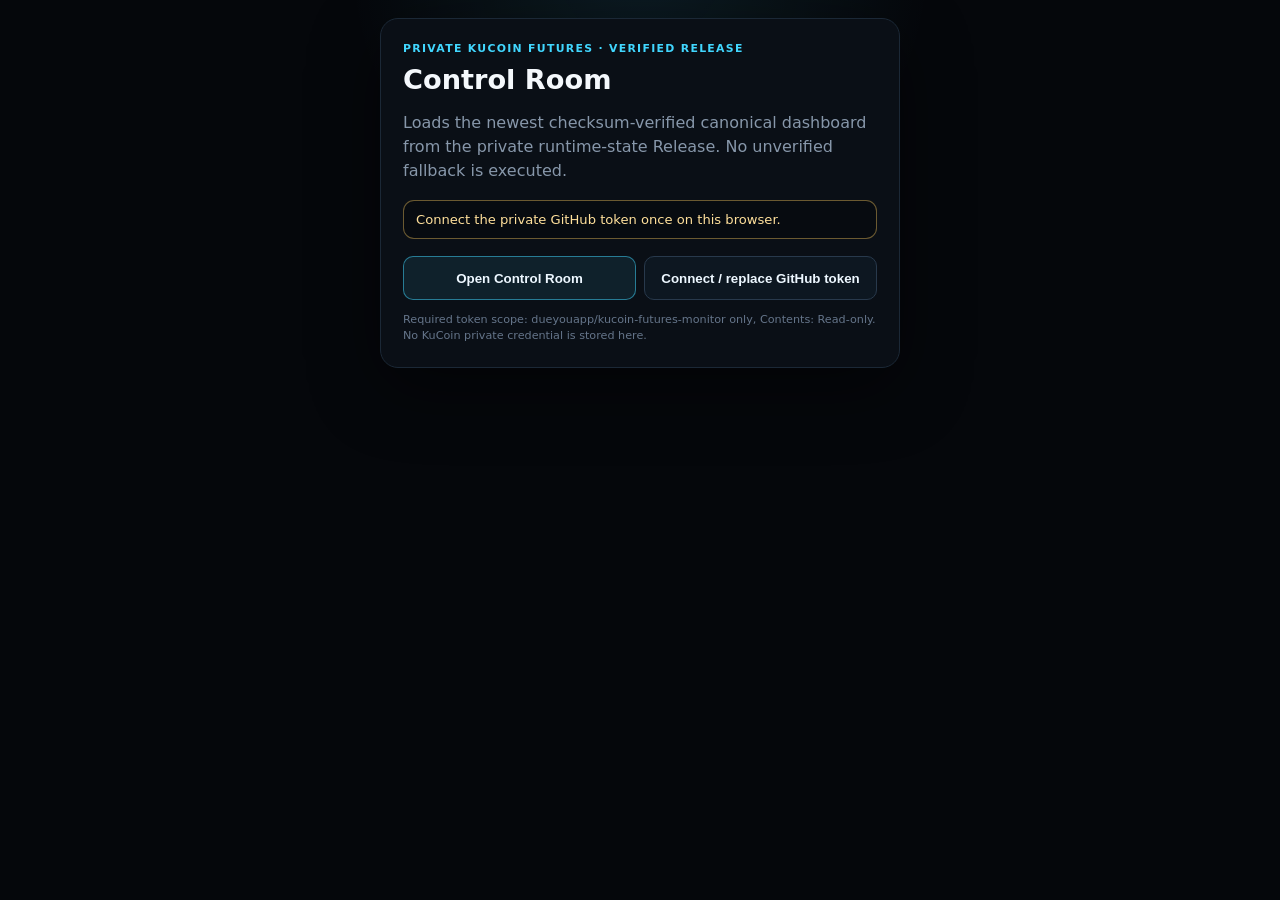
==== commit 502e1167: "Remove legacy dashboard generation assumptions" ====
--- a/kucoin-monitor/index.html
+++ b/kucoin-monitor/index.html
@@ -1,5 +1,5 @@
 <!doctype html>
-<!-- KuCoin Futures private launcher · verified runtime-state-v1 loader -->
+<!-- KuCoin Futures private launcher · verified runtime-state loader -->
 <html lang="en">
 <head>
 <meta charset="utf-8">
@@ -19,50 +19,49 @@
 <div id="status" class="status">Checking verified runtime state…</div>
 <div class="actions">
 <button id="open" class="primary" type="button">Open Control Room</button>
-<button id="connect" type="button">Connect / replace token</button>
+<button id="connect" type="button">Connect / replace GitHub token</button>
 </div>
-<p class="fine">GitHub token scope: dueyouapp/kucoin-futures-monitor only, Contents: Read-only. No KuCoin private credential is stored by this launcher.</p>
+<p class="fine">Required token scope: dueyouapp/kucoin-futures-monitor only, Contents: Read-only. No KuCoin private credential is stored here.</p>
 </main>
 <script src="launcher-core.js"></script>
 <script>
 (()=>{'use strict';
 const TOKEN_KEY='kucoin-monitor-github-read-token-v1';
-const status=document.getElementById('status'),open=document.getElementById('open'),connect=document.getElementById('connect');
+const status=document.getElementById('status'),openButton=document.getElementById('open'),connectButton=document.getElementById('connect');
 const core=window.KucoinLauncherCore;
 let busy=false;
 const setStatus=(text,tone='')=>{status.textContent=text;status.className='status'+(tone?' '+tone:'')};
-const token=()=>{try{return localStorage.getItem(TOKEN_KEY)||''}catch(_){return''}};
-const save=value=>{try{localStorage.setItem(TOKEN_KEY,value);return true}catch(_){return false}};
-const clear=()=>{try{localStorage.removeItem(TOKEN_KEY)}catch(_){}};
-function fail(error){if(error&&error.authFailure)clear();setStatus(error&&error.message?error.message:'Unable to load the verified Control Room.','bad')}
-async function load(override=''){
+const getToken=()=>{try{return localStorage.getItem(TOKEN_KEY)||''}catch(_){return''}};
+const saveToken=value=>{try{localStorage.setItem(TOKEN_KEY,value);return true}catch(_){return false}};
+const clearToken=()=>{try{localStorage.removeItem(TOKEN_KEY)}catch(_){}};
+function fail(error){if(error&&error.authFailure)clearToken();setStatus(error&&error.message?error.message:'Unable to load the verified Control Room.','bad')}
+async function loadDashboard(override=''){
   if(busy)return;
-  busy=true;open.disabled=connect.disabled=true;
+  busy=true;openButton.disabled=connectButton.disabled=true;
   try{
     if(!core)throw new Error('Launcher verification core failed to load.');
-    const key=String(override||token()).trim();
+    const key=String(override||getToken()).trim();
     if(!key){setStatus('Connect the private GitHub token once on this browser.','warn');return}
     setStatus('Verifying runtime-state Release manifest and dashboard SHA-256…');
     const verified=await core.loadVerifiedDashboard({token:key});
     setStatus('Verified dashboard loaded. Opening…','good');
     history.replaceState(null,'','#control-room');
     document.open();document.write(verified.html);document.close();
-  }catch(error){fail(error)}finally{busy=false;open.disabled=connect.disabled=false}
+  }catch(error){fail(error)}finally{busy=false;openButton.disabled=connectButton.disabled=false}
 }
-async function doConnect(){
+async function connectToken(){
   const value=prompt('Paste the fine-grained GitHub token for dueyouapp/kucoin-futures-monitor with Contents: Read-only permission.');
   if(!value)return;
-  const key=value.trim();
-  if(!key)return;
+  const key=value.trim();if(!key)return;
   try{
     setStatus('Verifying read-only repository access and runtime-state Release…');
     await core.loadVerifiedDashboard({token:key});
-    if(!save(key))throw new Error('This browser refused to save the token.');
-    await load(key);
+    if(!saveToken(key))throw new Error('This browser refused to save the token.');
+    await loadDashboard(key);
   }catch(error){fail(error)}
 }
-open.addEventListener('click',()=>load());connect.addEventListener('click',doConnect);
-if(token())load();else setStatus('Connect the private GitHub token once on this browser.','warn');
+openButton.addEventListener('click',()=>loadDashboard());connectButton.addEventListener('click',connectToken);
+if(getToken())loadDashboard();else setStatus('Connect the private GitHub token once on this browser.','warn');
 })();
 </script>
 </body>
